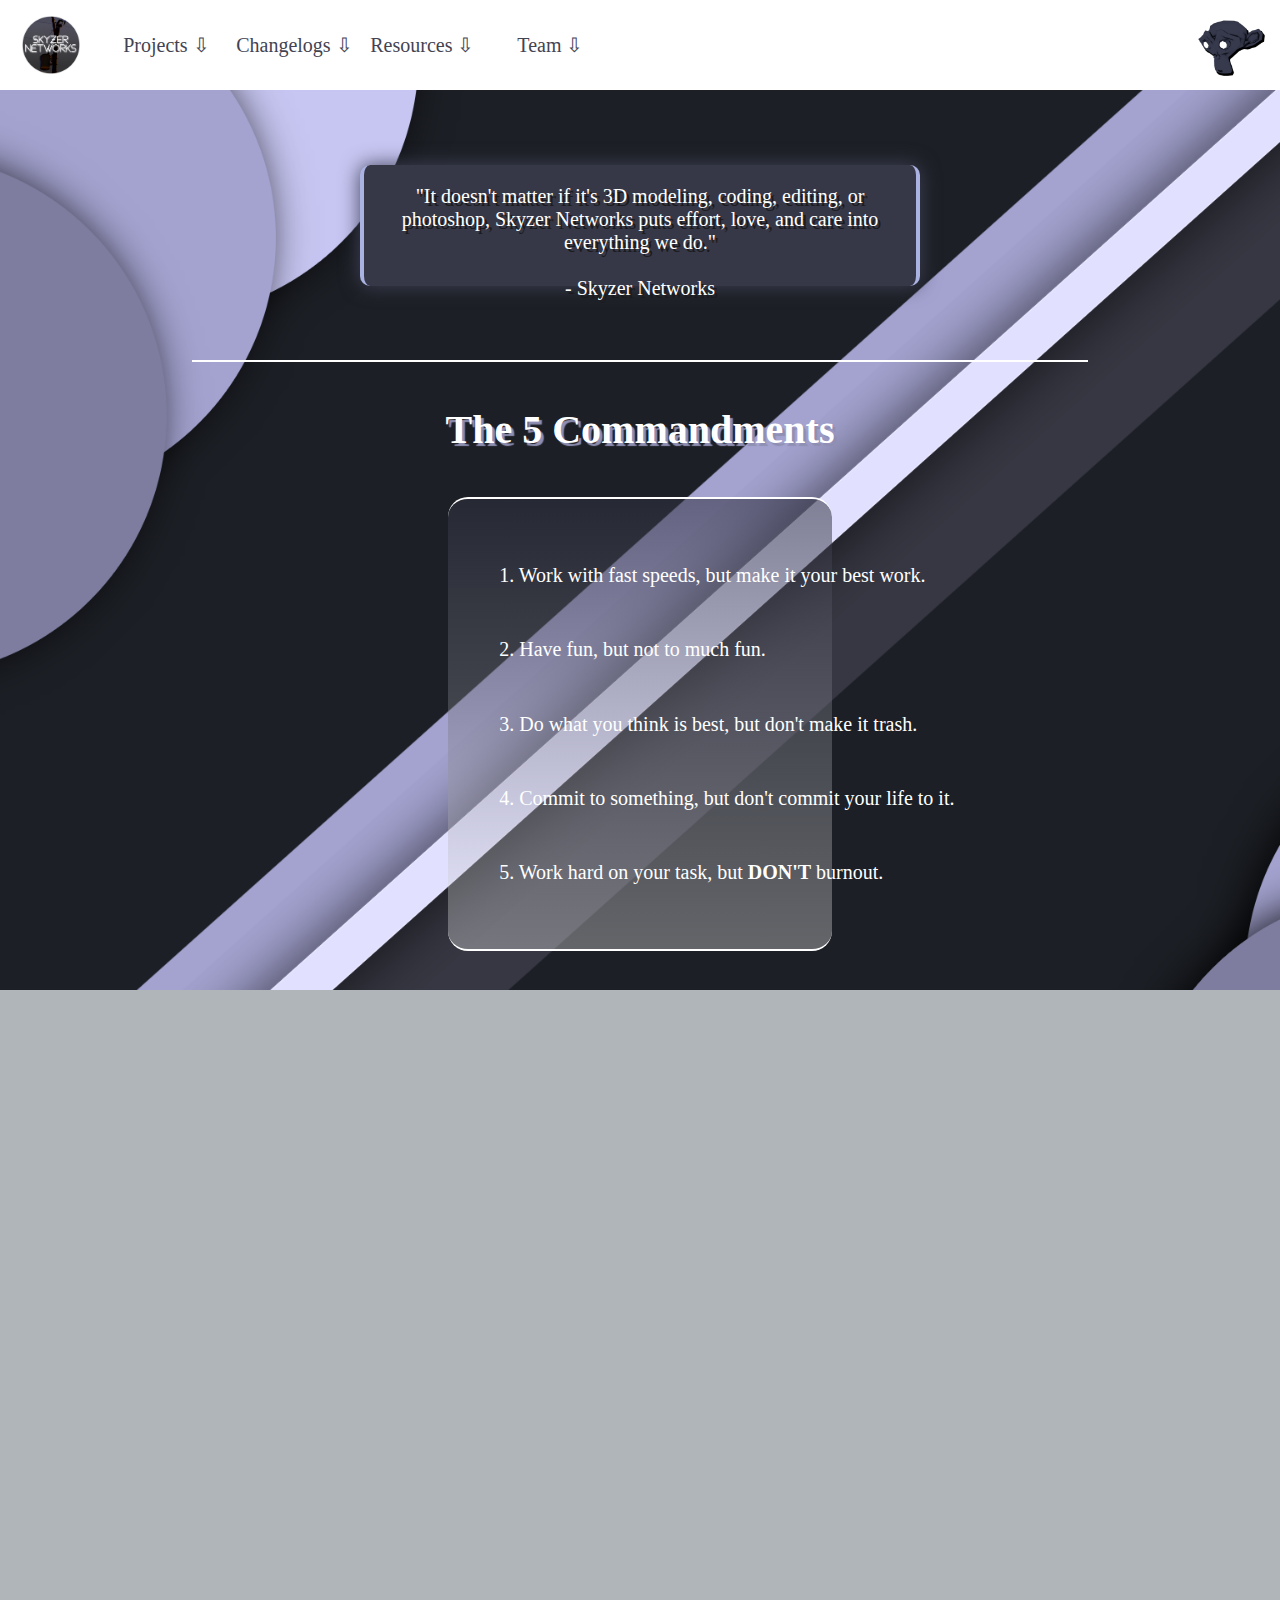
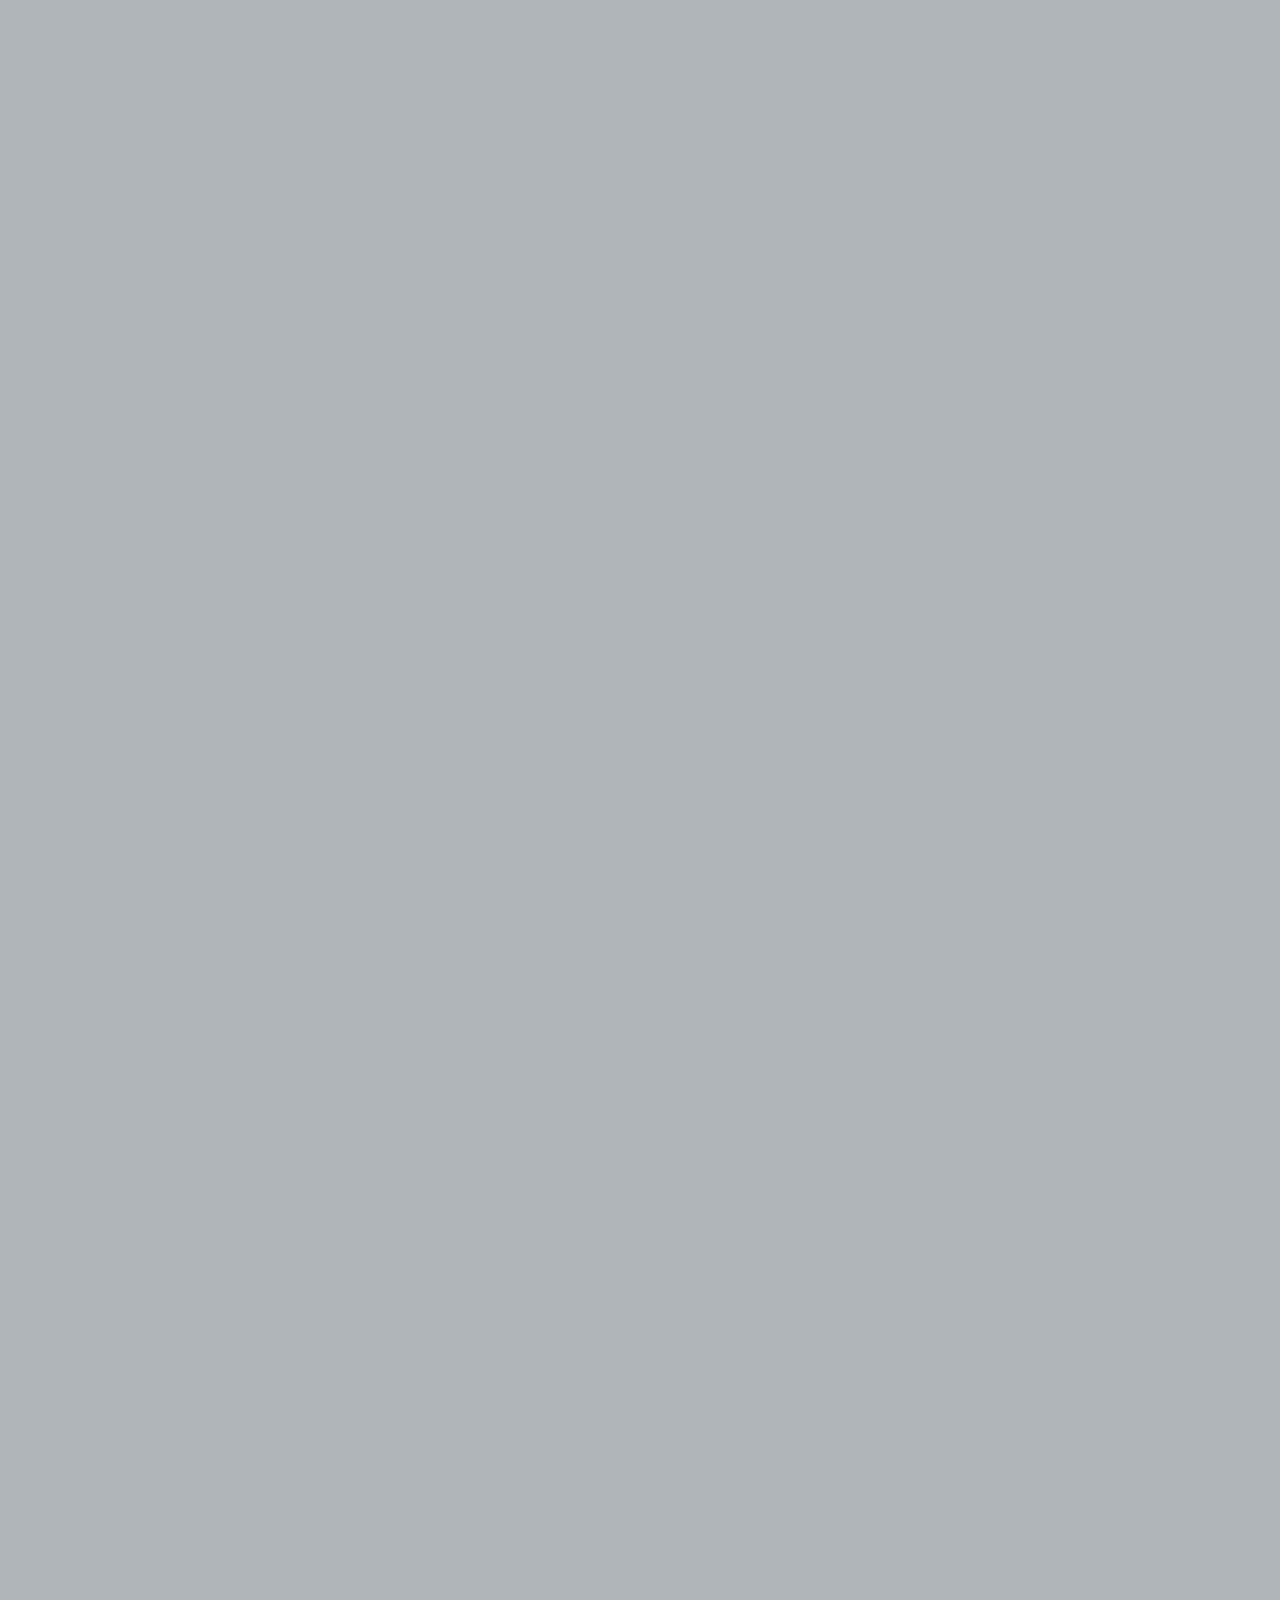
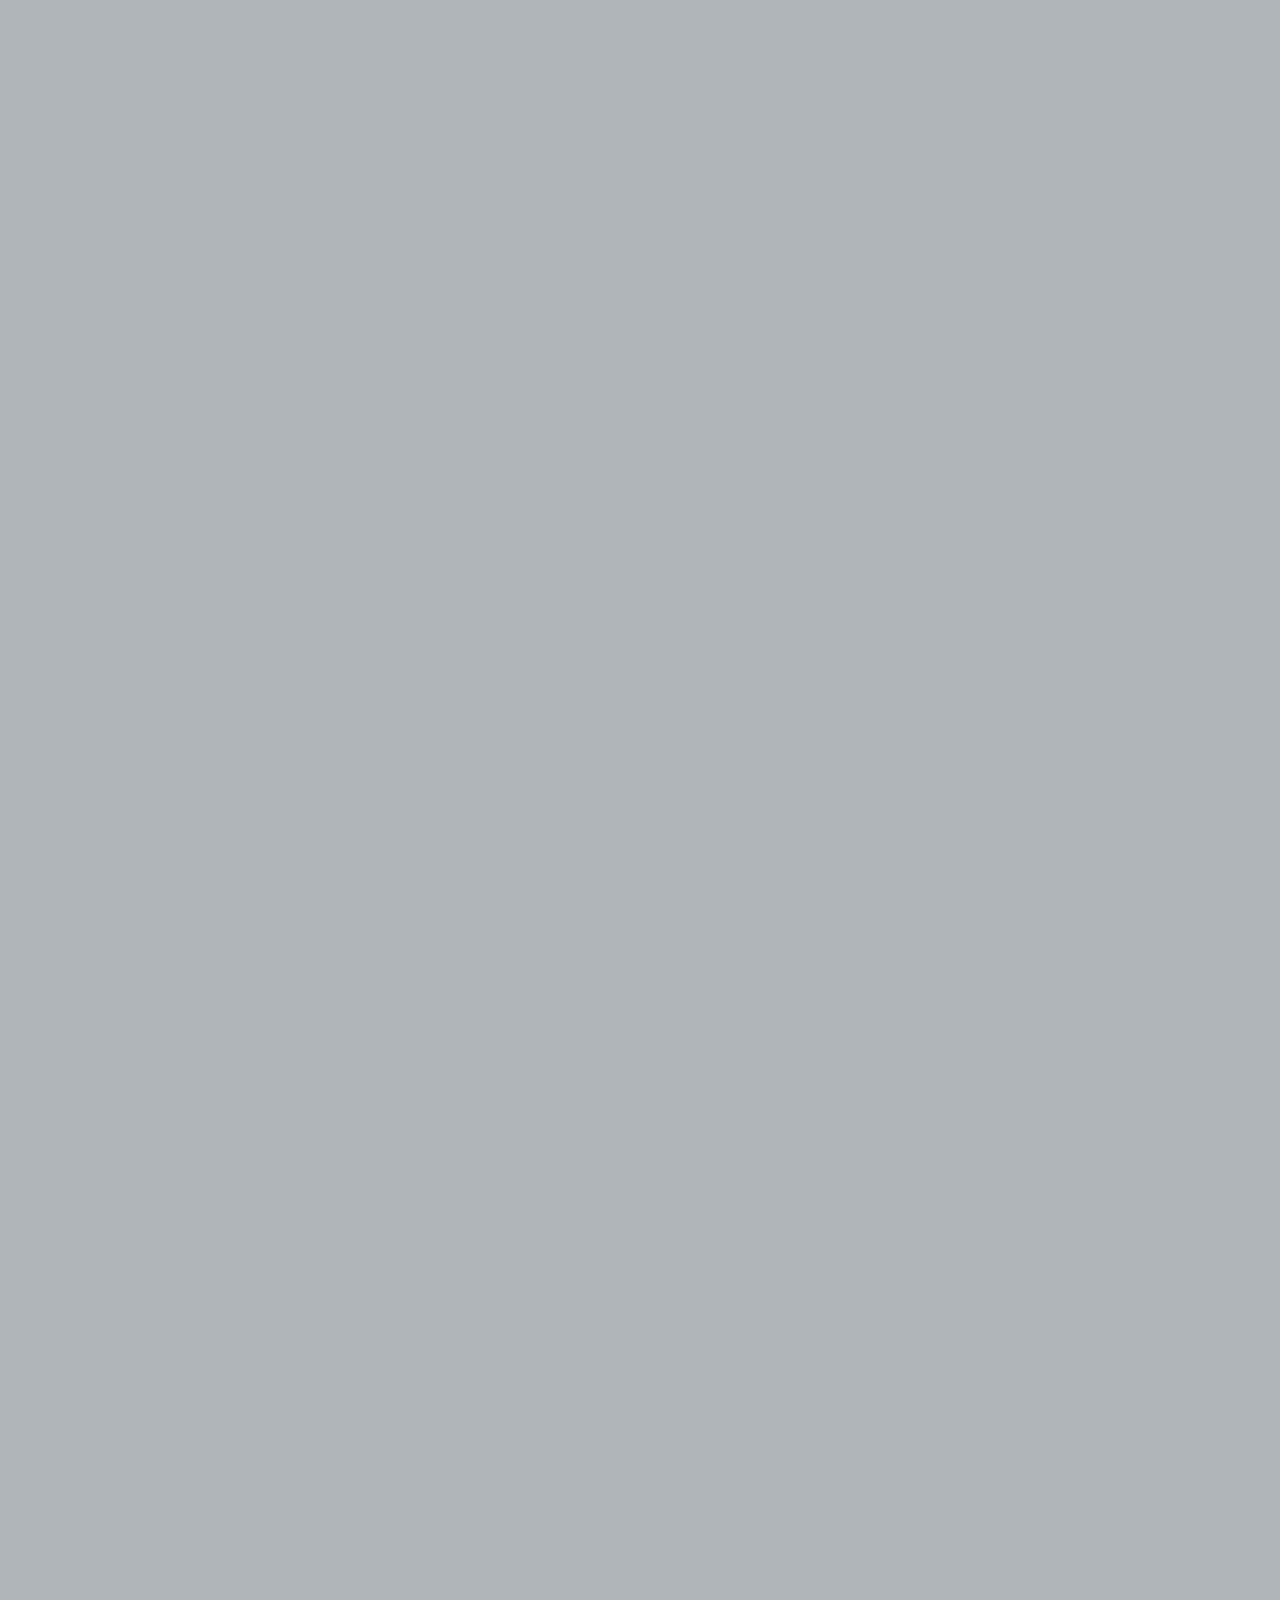
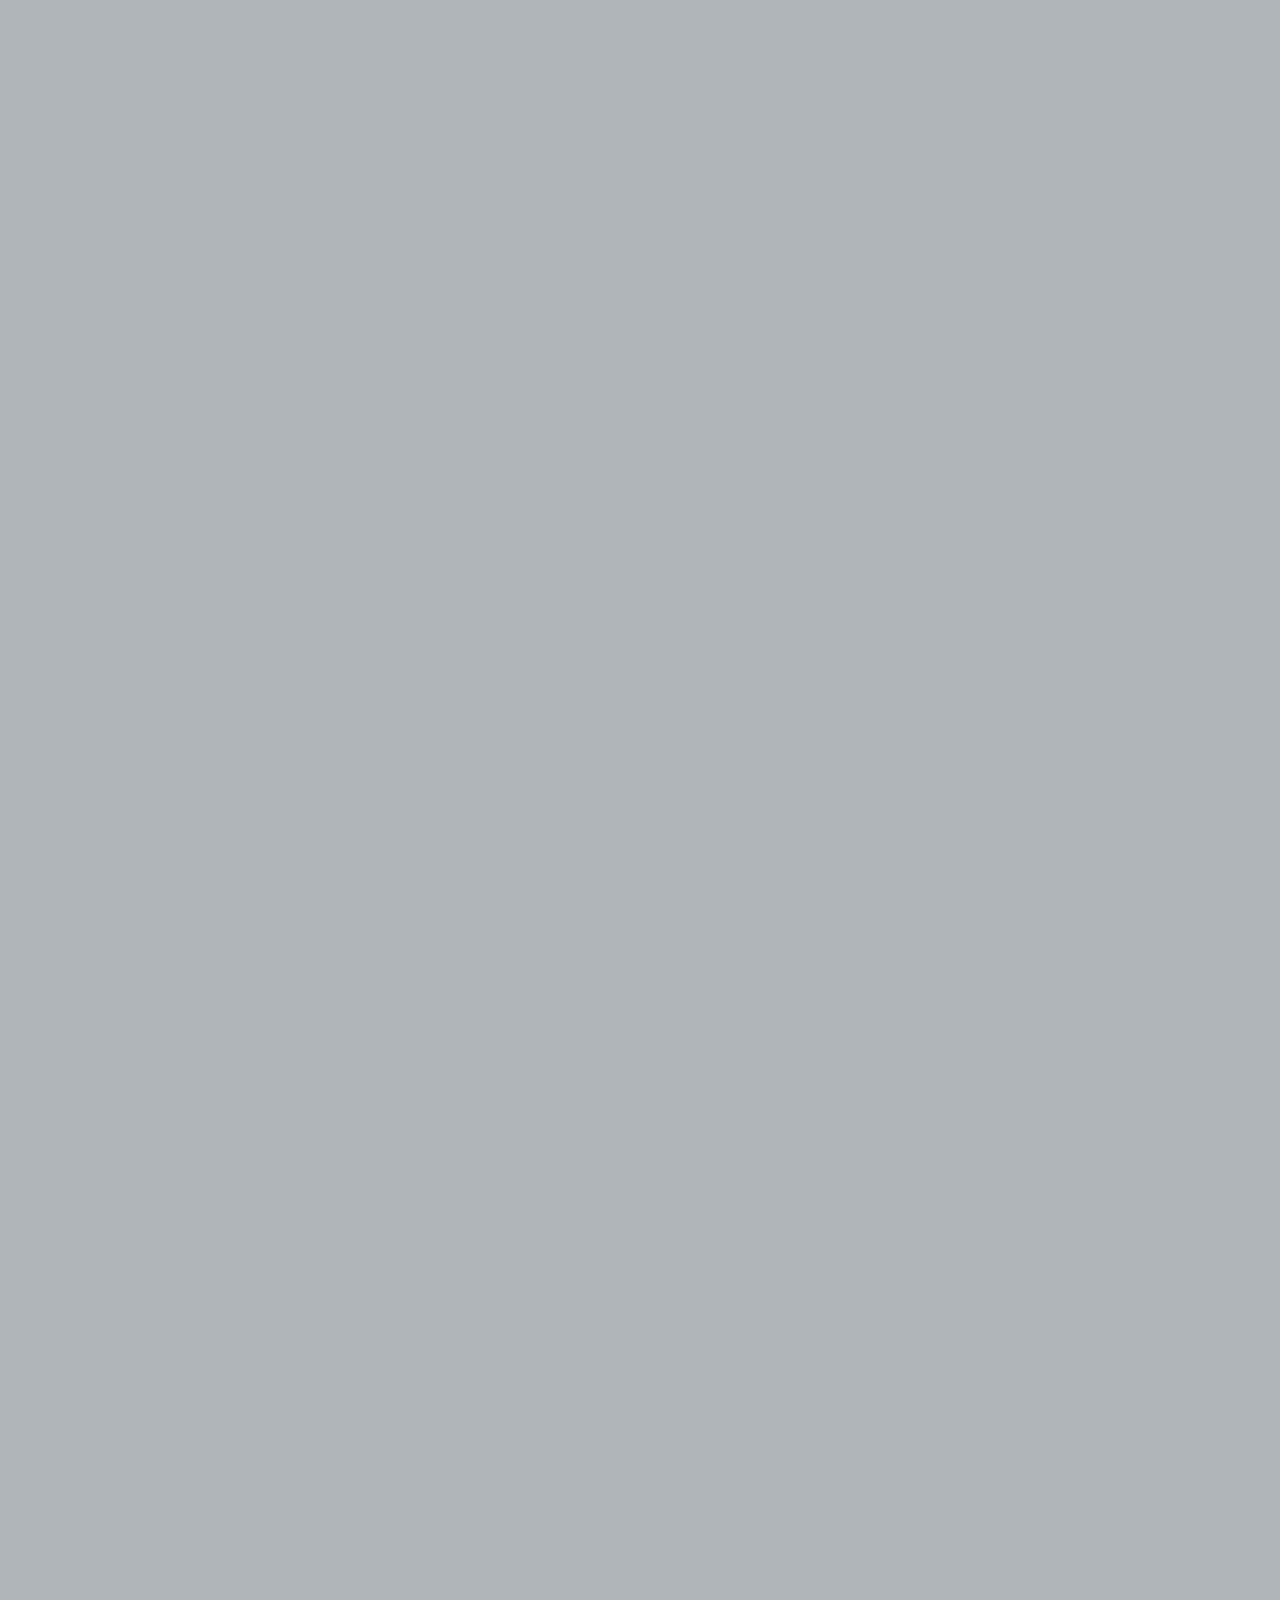
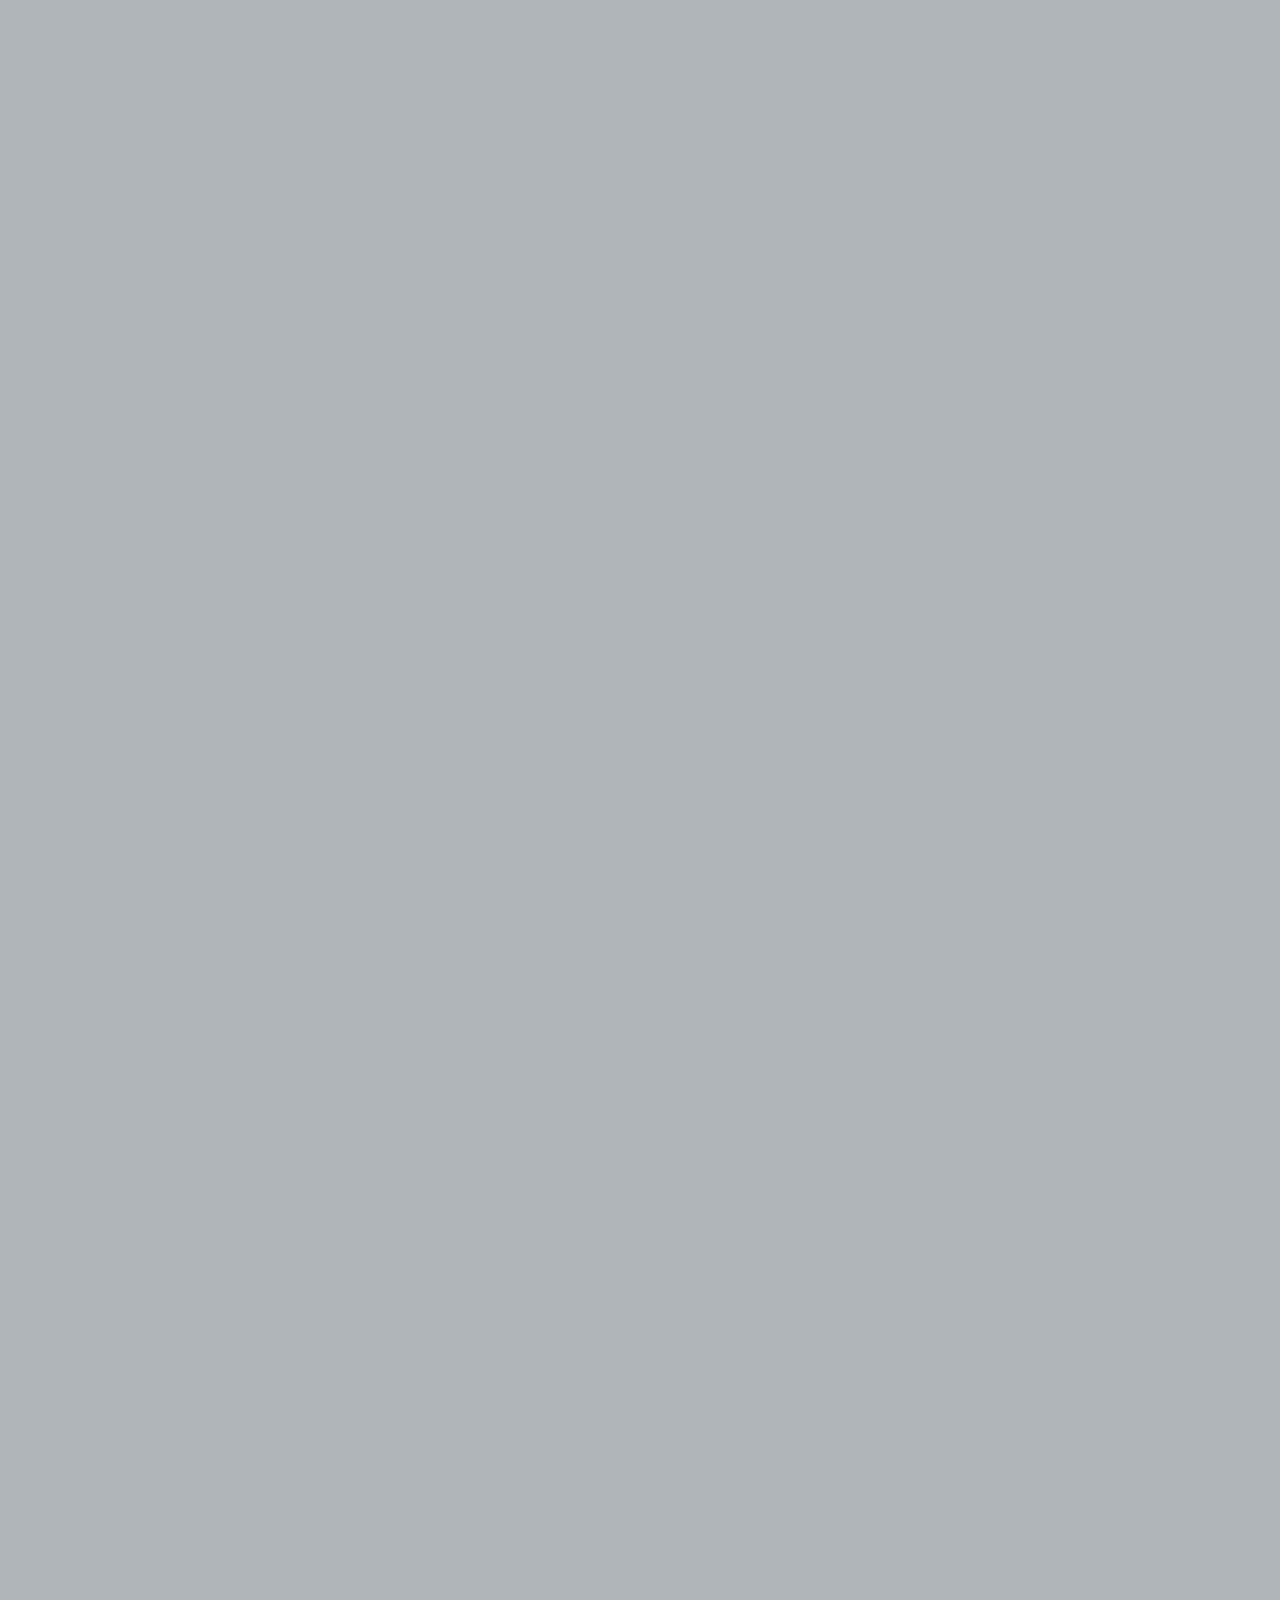
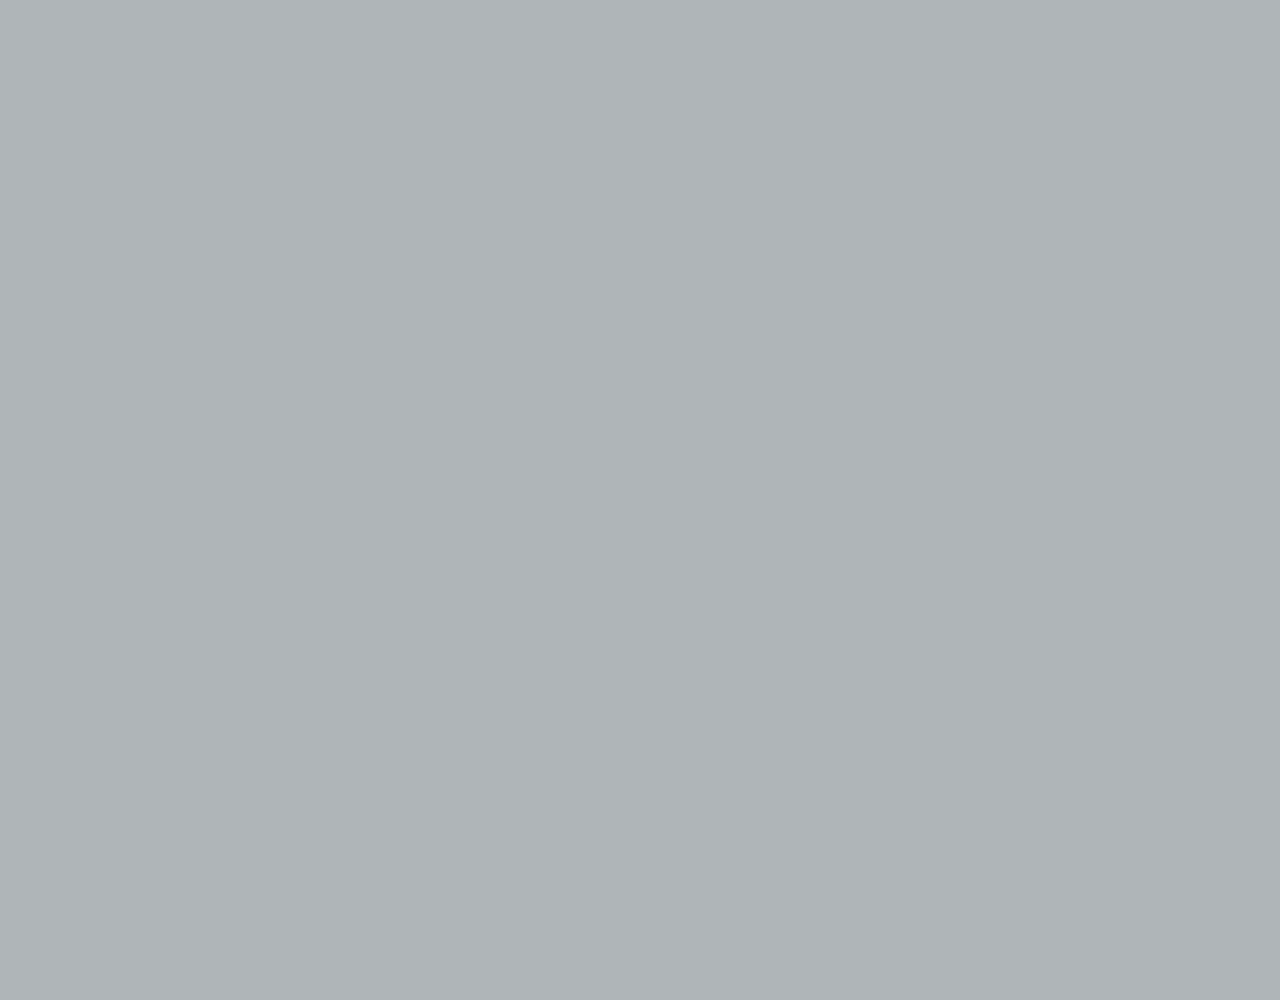
==== index.html @ ee2664b8 "Startup" ====
<!-- HTML Code File -->

<!-- File Information -->

<!-- (START)

Date Created - 1 / 18 / 2024
Version - 0.00.00 (Startup)
Author - Michael
Company - SkyzerNetworks
Source Code - https://github.com/SkyzerNetworks/SkyzerNetworks.github.io

(END) --> 

<!DOCTYPE html>

<html lang="en"> <!-- Page Language -->

  <!-- [Settings] The settings and descriptions of the website -->
  <!-- Viewport data and page title with author and description -->
  <!-- Sets icon for the page tab and sets the stylesheet of the file -->
  <head>

    <meta charset="UTF-8"> <!-- Sets Charset -->
    <meta name="viewport" content="width=device-width, initial-scale=1.0"> <!-- Sets a viewport for device compatibility -->
    <meta http-equiv="X-UA-Compatible" content="ie=edge"> <!-- Sets the header compatiblity for http requests -->
    
    <title>| Home 🏠</title> <!-- Title of the page / tab -->

    <script src="/script.js"></script>
    <link rel="stylesheet" href="/style.css"> <!-- Sets the CSS / Style file for the page -->
    <link rel="icon" href="/images/SNLogo.png" type="image/png"> <!-- Sets the tab to the company / group logo -->
    
    <meta name="description" content="It doesn't matter if it's 3D modeling, coding, editing, or photoshop, Skyzer Networks puts effort, love, and care into everything we do."> <!-- The description of the website -->
    <meta name="author" content="Michael"> <!-- The orginal author of the code / file -->

    <meta property="og:title" content="Skyzer Networks"> <!-- Lines 36 to 39 are the orginal properties of the sites information -->
    <meta property="og:description" content="It doesn't matter if it's 3D modeling, coding, editing, or photoshop, Skyzer Networks puts effort, love, and care into everything we do.">
    <meta property="og:image" content="https://skyzernetworks.github.io/images/Skyzer%20Networks%20Logo.png">
    <meta property="og:url" content="https://skyzernetworks.github.io/index.html">

  </head>

  <body id="background">

    <div id="page-container">

      <nav id="navigation-banner">

        <div id="logo-container_nav"><img src="/images/SNLogo.png"></div>

        <div class="nav-button"> <a>Projects ⇩</a> </div>

        <div class="nav-button"> <a>Changelogs ⇩</a> </div>

        <div class="nav-button"> <a>Resources ⇩</a> </div>

        <div class="nav-button"> <a>Team ⇩</a> </div>

        <div id="end-container_nav"> 

          <div id="monkey-container"> <img src="/images/Monkey-Website.png"> </div>
        
        </div>

      </nav>

      <header id="header-banner">

        <div id="quote-holder"> <p>"It doesn't matter if it's 3D modeling, coding, editing, or photoshop, Skyzer Networks puts effort, love, and care into everything we do." <br><br>- Skyzer Networks</p> </div>

        <div id="commandments-title"> <h2>The 5 Commandments</h2> </div>

        <div id="commandments-holder">

          <p>1. Work with fast speeds, but make it your best work.</p>
          <p>2. Have fun, but not to much fun.</p>
          <p>3. Do what you think is best, but don't make it trash.</p>
          <p>4. Commit to something, but don't commit your life to it.</p>
          <p>5. Work hard on your task, but <b>DON'T</b> burnout.</p>

        </div>

      </header>

      <section id="top_section-banner">



      </section>

    </div>

  </body>

</html>
---- style.css ----
/* CSS Code File */

/* File Information */

/* (START)

Date Created - 1 / 18 / 2024
Version - 0.00.00 (Startup)
Author - Michael
Company - SkyzerNetworks
Source Code - https://github.com/SkyzerNetworks/SkyzerNetworks.github.io

(END) */

/* ------------------------- [ Page Start Settings ] ------------------------- */

* {
    padding: 0;
    margin: 0;
    font-family: 'Times New Roman', Times, serif;
    overflow: none;
    cursor: default;
    user-select: none;
}

#background {
    background-color: rgb(175, 181, 184);
    overflow-x: hidden;
}

/* ------------------------- [ Page Design ] ------------------------- */

    /* ===[ Page Container ]=== */

    #page-container {
        width: 100vw;
        height: 1000vh;
        justify-content: start;
        align-items: center;
        flex-direction: column;
    }

    /* ===[ Banner Styling Code ]=== */

    #navigation-banner {
        width: 100vw;
        height: 10vh;
        display: flex;
        background-color: white;
        justify-content: center;
        align-items: center;
    }

    #header-banner {
        width: 100vw;
        height: 100vh;
        background-image: url("/images/Background-Header.png");
        background-size: cover;
        background-repeat: no-repeat;
        background-color: rgb(28, 31, 37);
        display: flex;
        justify-content: start;
        align-items: center;
        flex-direction: column;
        gap: 5vh;
    }

    /* ===[ Navigation Styling Decor ]=== */

    #logo-container_nav {
        width: 8vw;
        height: 10vh;
        display: flex;
        justify-content: center;
        align-items: center;
    }

    #logo-container_nav img {
        width: 4.5vw;
        height: 4.5vw;
    }

    .nav-button {
        width: 10vw;
        height: 10vh;
        display: flex;
        justify-content: center;
        align-items: center;
    }

    .nav-button a {
        color: rgb(67, 67, 82);
        font-size: 20px;
        transition: 0.1s;
    }

    .nav-button a:hover {
        color: rgb(186, 186, 241);
        cursor: pointer;
    }

    #end-container_nav {
        width: 52vw;
        height: 10vh;
        display: flex;
        justify-content: end;
        align-items: center;
    }

    #monkey-container {
        width: 8vw;
        height: 10vh;
        display: flex;
        justify-content: center;
        align-items: center;
    }

    #monkey-container img {
        width: 6vw;
        height: 6vw;
    }

    /* ===[ Header Styling Decor ]=== */

    #quote-holder {
        width: 70vw;
        height: 30vh;
        border-bottom: 2px solid white;
        display: flex;
        justify-content: center;
        align-items: center;
    }

    #quote-holder p {
        color: white;
        font-size: 20px;
        width: 40vw;
        height: 9vh;
        padding: 20px;
        text-align: center;
        font-family: 'Times New Roman', Times, serif;
        text-shadow: 3px 3px 0px rgb(27, 27, 29);
        background-color: rgb(55, 56, 71);
        border-radius: 10px;
        box-shadow: 0 0 20px rgb(64, 66, 87);
        border-left: 4px solid rgb(169, 178, 224);
        border-right: 4px solid rgb(169, 178, 224);
    }

    #commandments-title {
        width: 50vw;
        height: 5vh;
        display: flex;
        justify-content: center;
        align-items: center;
    }

    #commandments-title h2 {
        color: white;
        font-size: 40px;
        text-shadow: 3px 3px 1px rgb(143, 143, 179);
    }

    #commandments-holder {
        width: 30vw;
        height: 50vh;
        border-bottom: 2px solid white;
        border-top: 2px solid white;
        border-radius: 20px;
        background-image: linear-gradient(to bottom, rgba(47, 48, 65, 0.548), rgba(255, 255, 255, 0.315));
        display: flex;
        justify-content: center;
        align-items: center;
        flex-direction: column;
        gap: 4vw;
    }

    #commandments-holder p {
        color: white;
        font-size: 20px;
        text-align: left;
        width: 22vw;
        text-wrap: nowrap;
    }
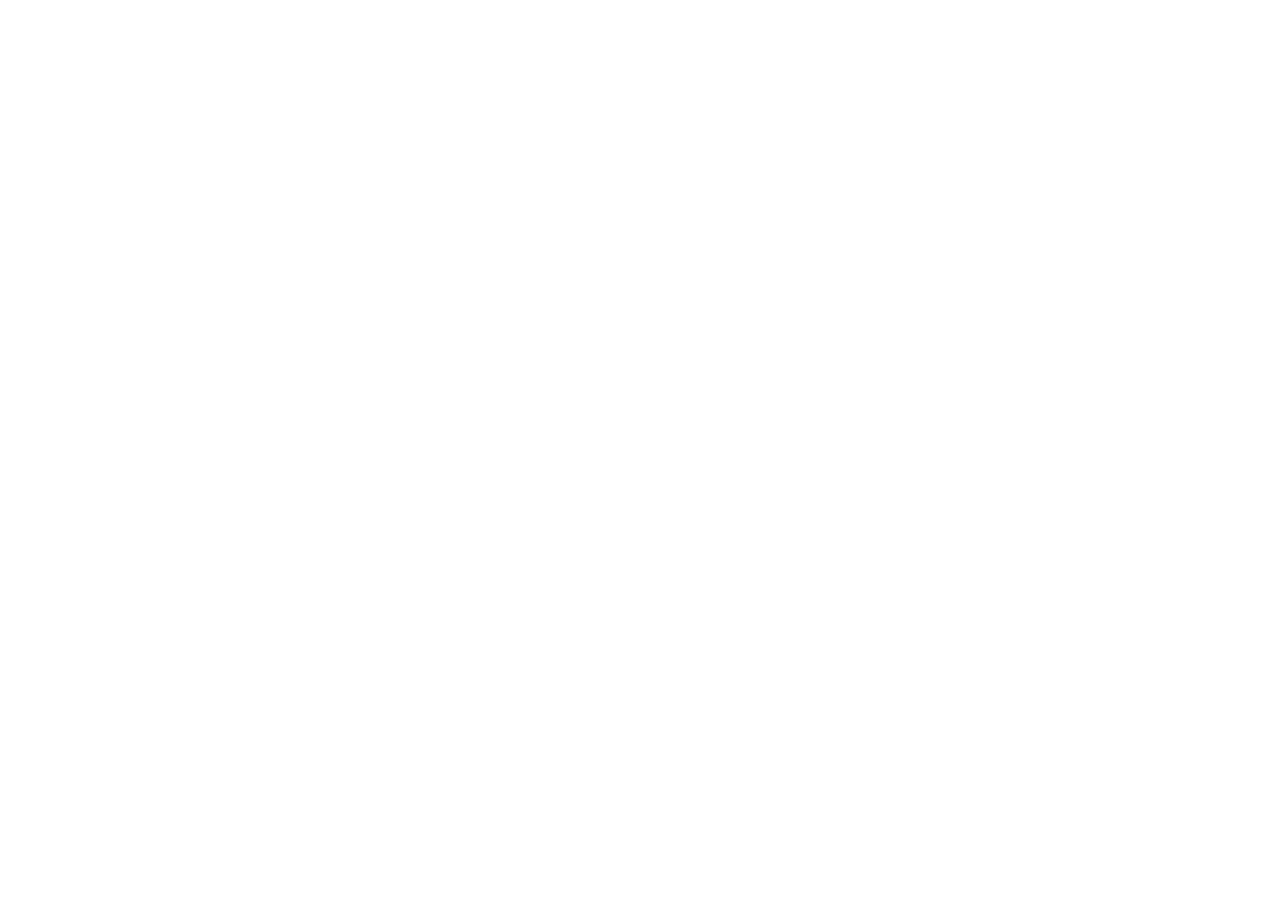
==== commit 4f256cb3: "Startup" ====
--- a/index.html
+++ b/index.html
@@ -36,7 +36,7 @@
 
     <meta property="og:title" content="Skyzer Networks"> <!-- Lines 36 to 39 are the orginal properties of the sites information -->
     <meta property="og:description" content="It doesn't matter if it's 3D modeling, coding, editing, or photoshop, Skyzer Networks puts effort, love, and care into everything we do.">
-    <meta property="og:image" content="https://skyzernetworks.github.io/images/Skyzer%20Networks%20Logo.png">
+    <meta property="og:image" content="https://skyzernetworks.github.io/images/SNLogo.png">
     <meta property="og:url" content="https://skyzernetworks.github.io/index.html">
 
   </head>
--- a/style.css
+++ b/style.css
@@ -35,6 +35,7 @@
     #page-container {
         width: 100vw;
         height: 1000vh;
+        display: flex;
         justify-content: start;
         align-items: center;
         flex-direction: column;
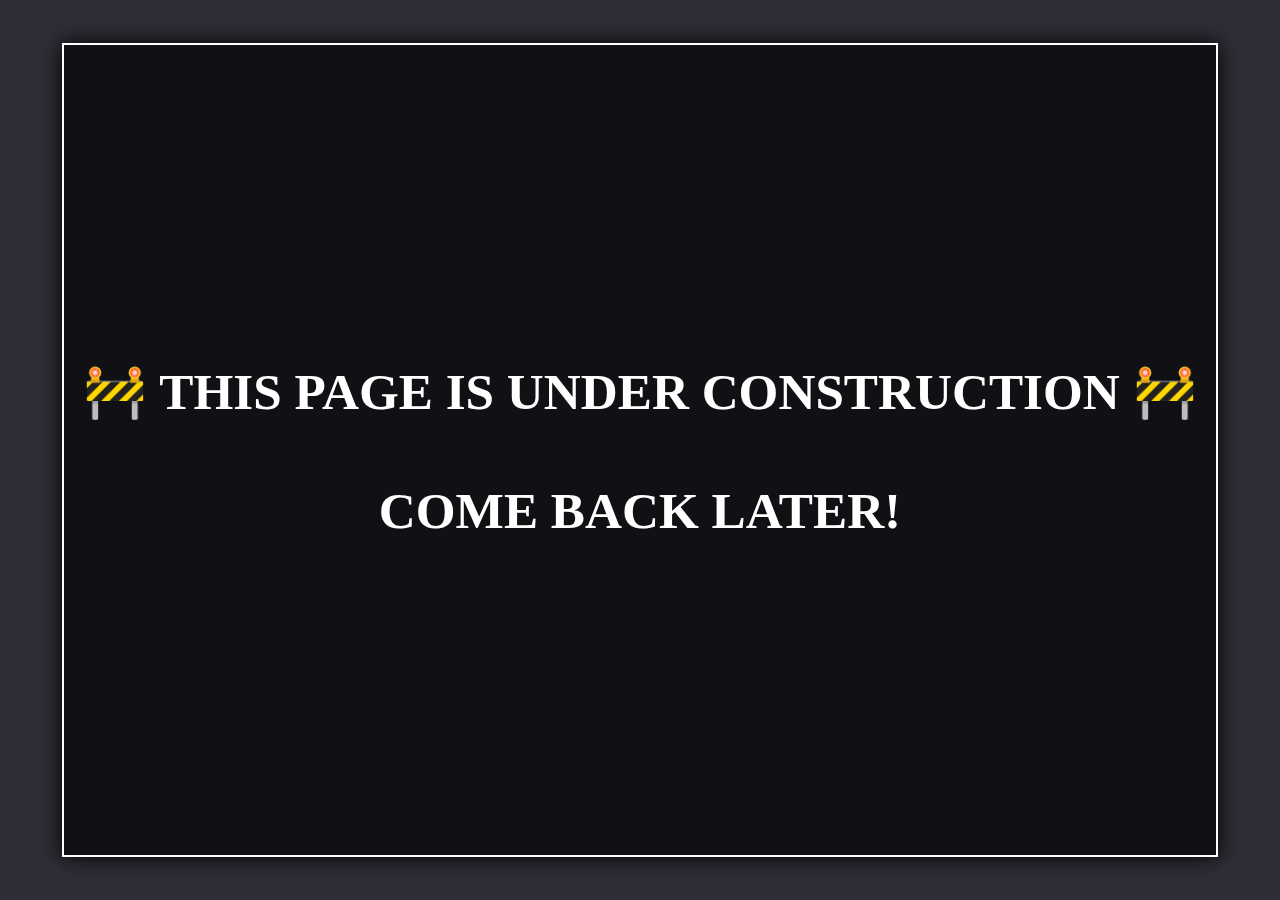
==== commit 05ad9cbc: "Startup" ====
--- a/index.html
+++ b/index.html
@@ -49,18 +49,81 @@
 
         <div id="logo-container_nav"><img src="/images/SNLogo.png"></div>
 
-        <div class="nav-button"> <a>Projects ⇩</a> </div>
+        <div class="dropdown"></div>
 
-        <div class="nav-button"> <a>Changelogs ⇩</a> </div>
+          <div class="nav-button">
+          
+          <a class="nav-button_text">Projects ⇩</a>
+        
+            <div class="dropdown-content">
+              <a href="#">Link 1</a>
+              <a href="#">Link 2</a>
+              <a href="#">Link 3</a>
+        
+          </div>
 
-        <div class="nav-button"> <a>Resources ⇩</a> </div>
+        </div>
 
-        <div class="nav-button"> <a>Team ⇩</a> </div>
+        <div class="dropdown"></div>
+
+        <div class="nav-button">
+        
+        <a class="nav-button_text">Changelogs ⇩</a>
+      
+          <div class="dropdown-content">
+            <a href="#">Website Logs</a>
+            <a href="#">Game Logs</a>
+            <a href="#">Community Log</a>
+      
+        </div>
+
+      </div>
+
+      <div class="dropdown"></div>
+
+          <div class="nav-button">
+          
+          <a class="nav-button_text">Resources ⇩</a>
+        
+            <div class="dropdown-content">
+              <a href="#">Community Hub</a>
+              <a href="#">Instagram</a>
+              <a href="#">Twitter</a>
+              <a href="#">Youtube</a>
+        
+          </div>
+
+        </div>
+
+        <div class="dropdown"></div>
+
+          <div class="nav-button">
+          
+          <a class="nav-button_text">Team ⇩</a>
+        
+            <div class="dropdown-content">
+
+              <a href="#">Michael [Founder]</a>
+              <a href="#">Jacob [Co-Founder]</a>
+        
+          </div>
+
+        </div>
 
         <div id="end-container_nav"> 
 
-          <div id="monkey-container"> <img src="/images/Monkey-Website.png"> </div>
+          <div id="monkey-container"> 
+            
+            <img src="/images/Monkey-Website.png"> 
+
+            <div class="monkey-dropdown">
+
+              <a href="#"><b>Im Watching You</b></a>
         
+            </div>
+
+          </div>
+
         </div>
 
       </nav>
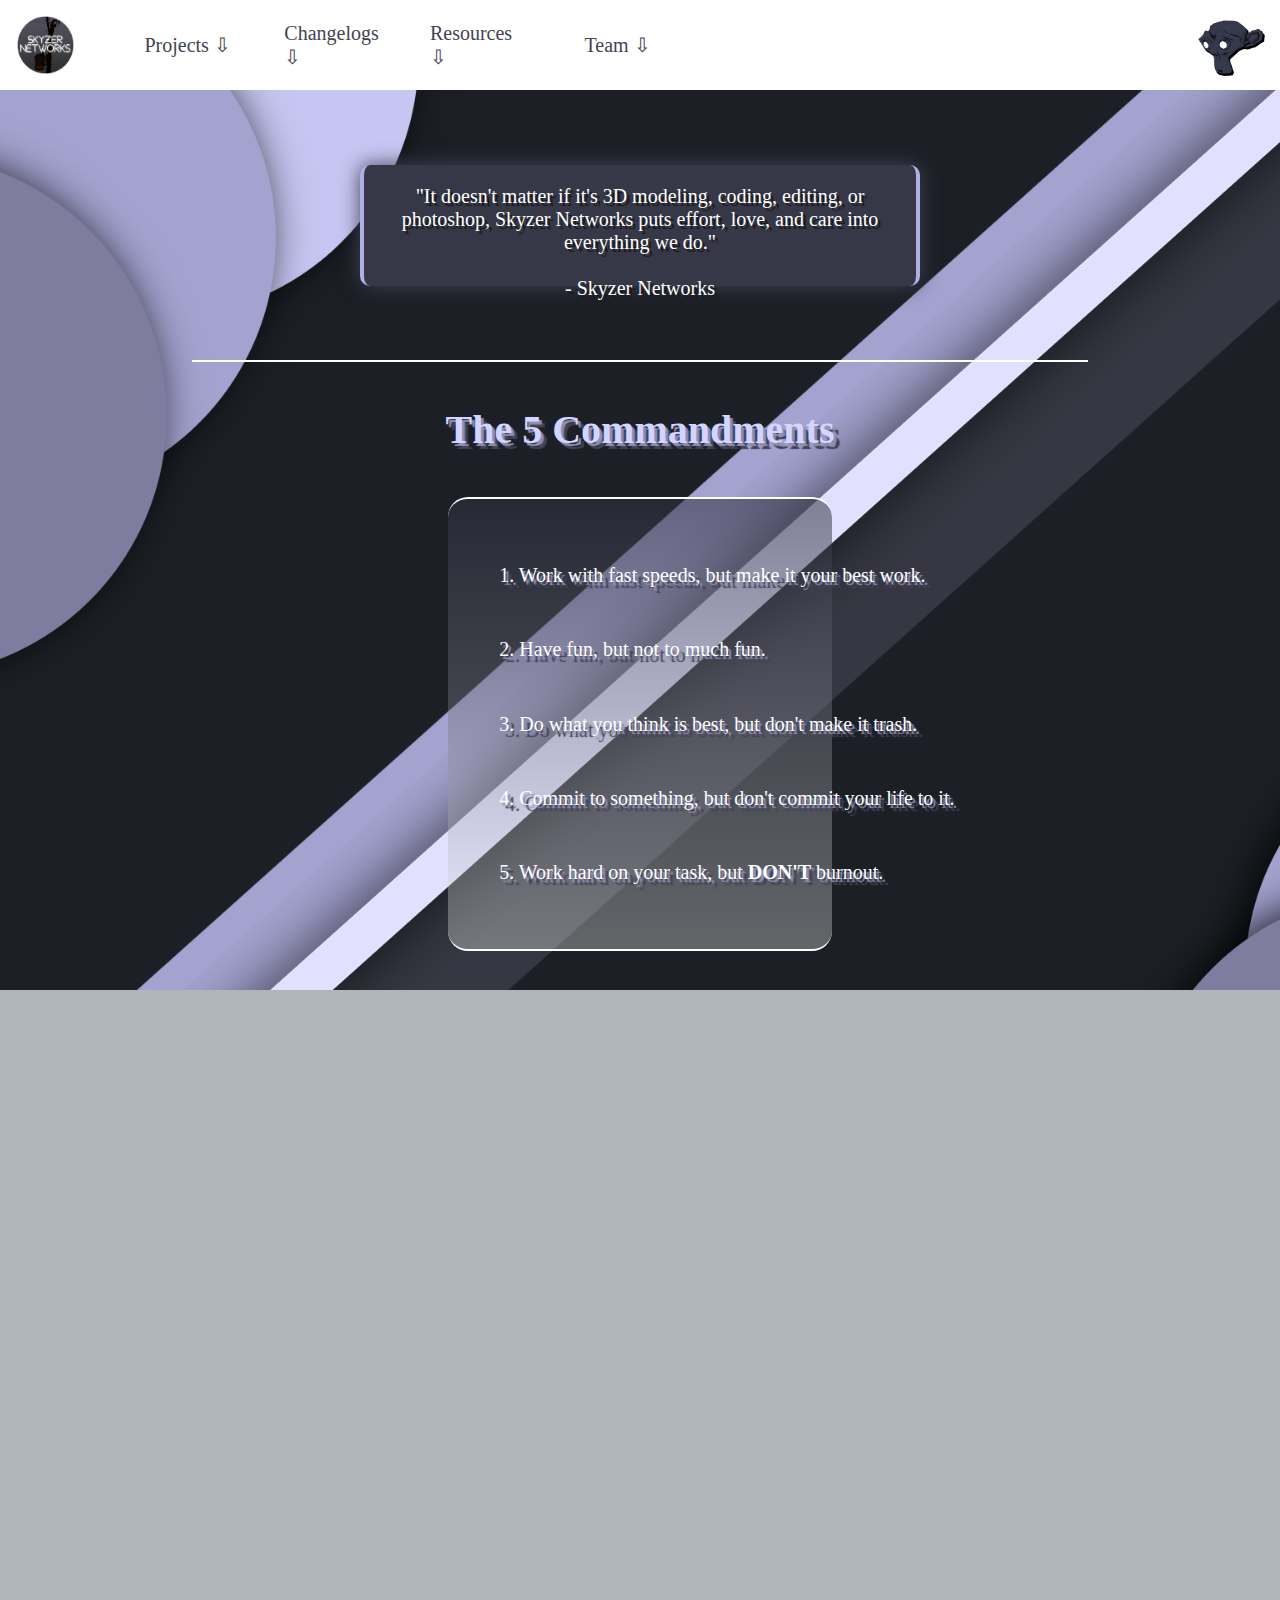
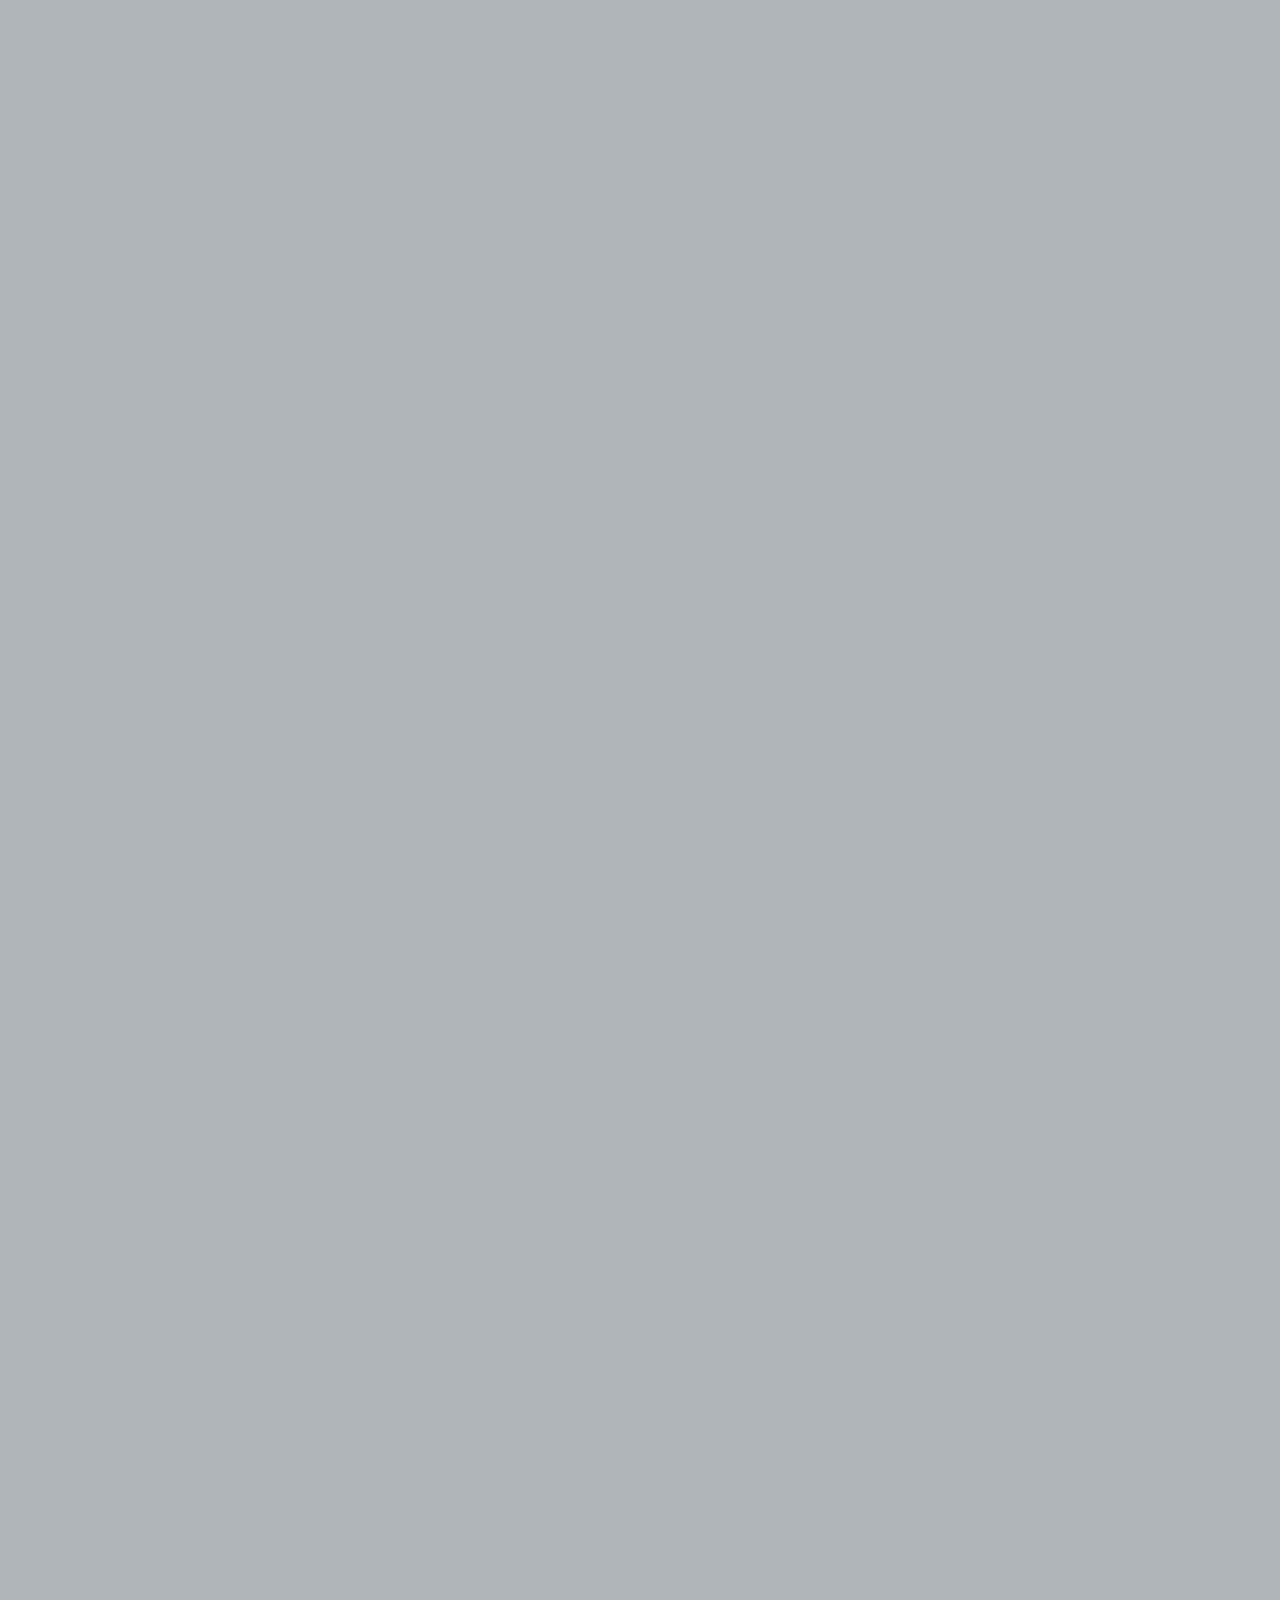
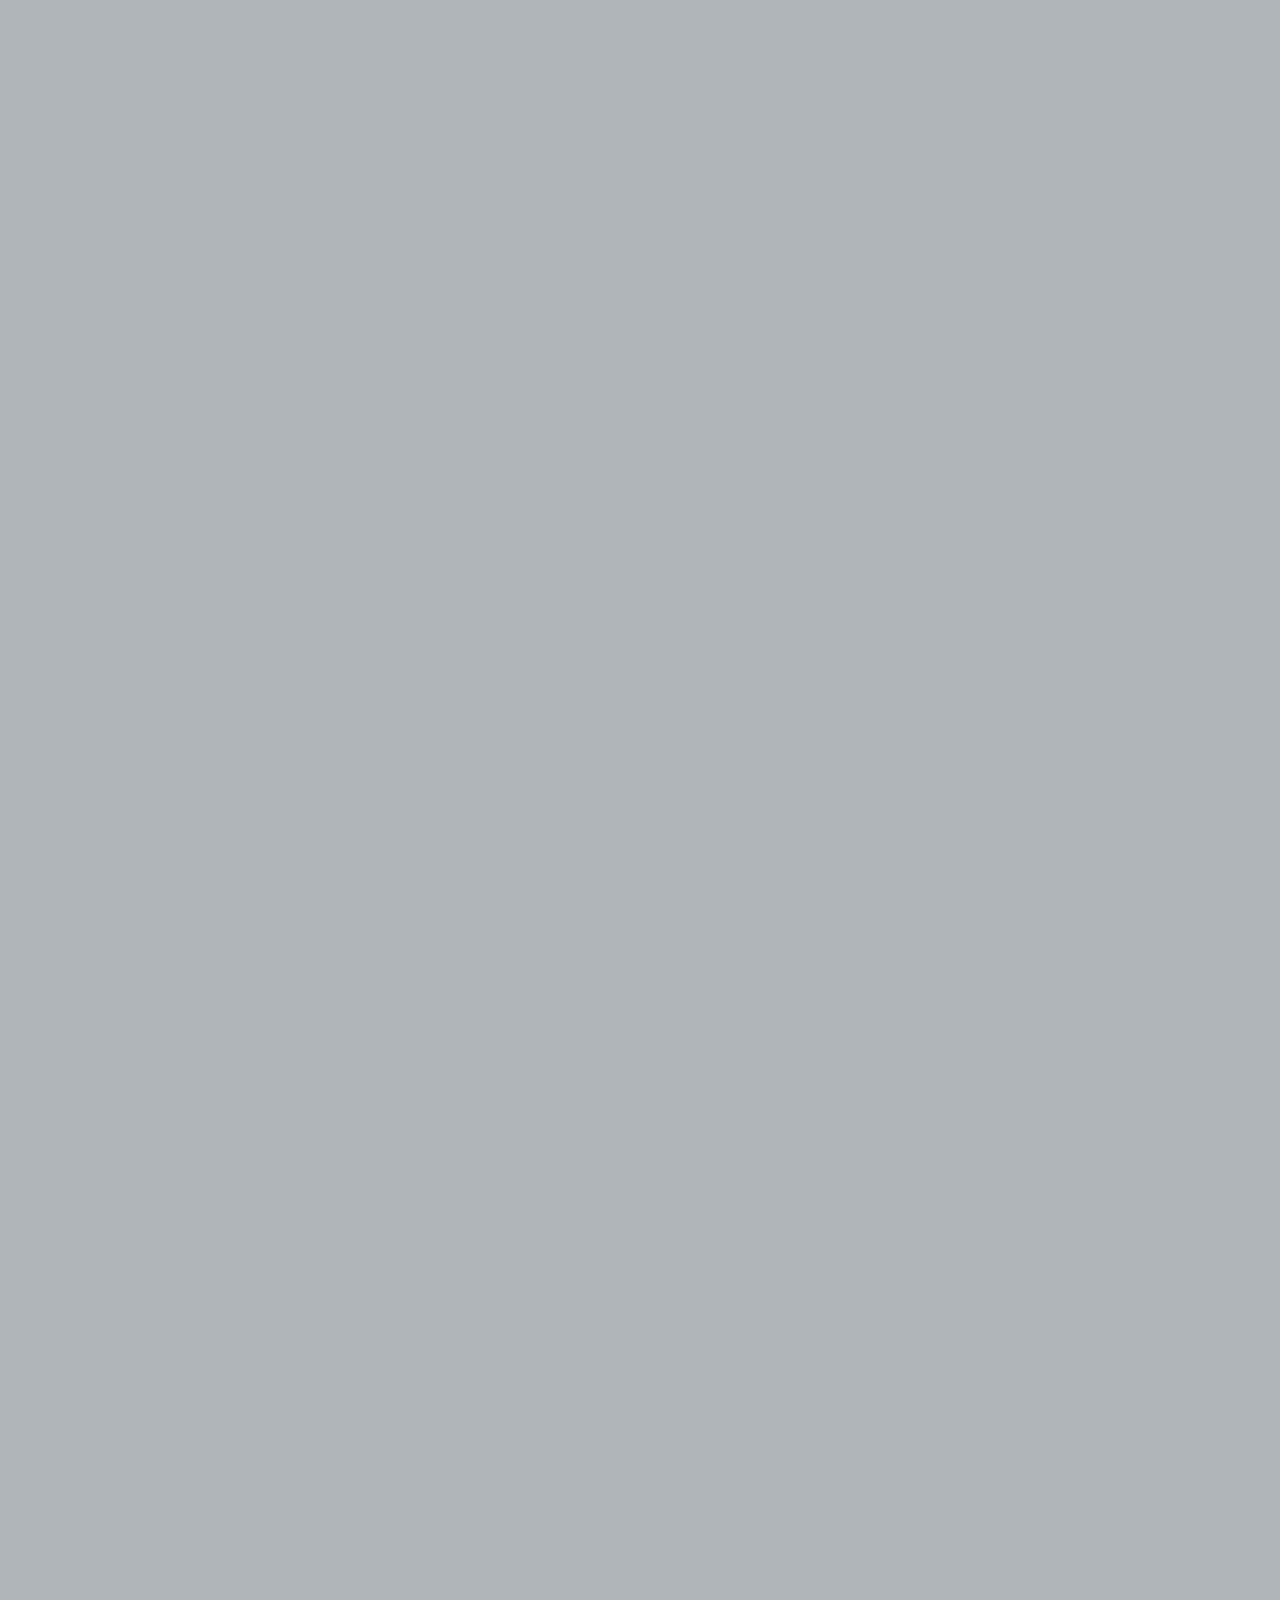
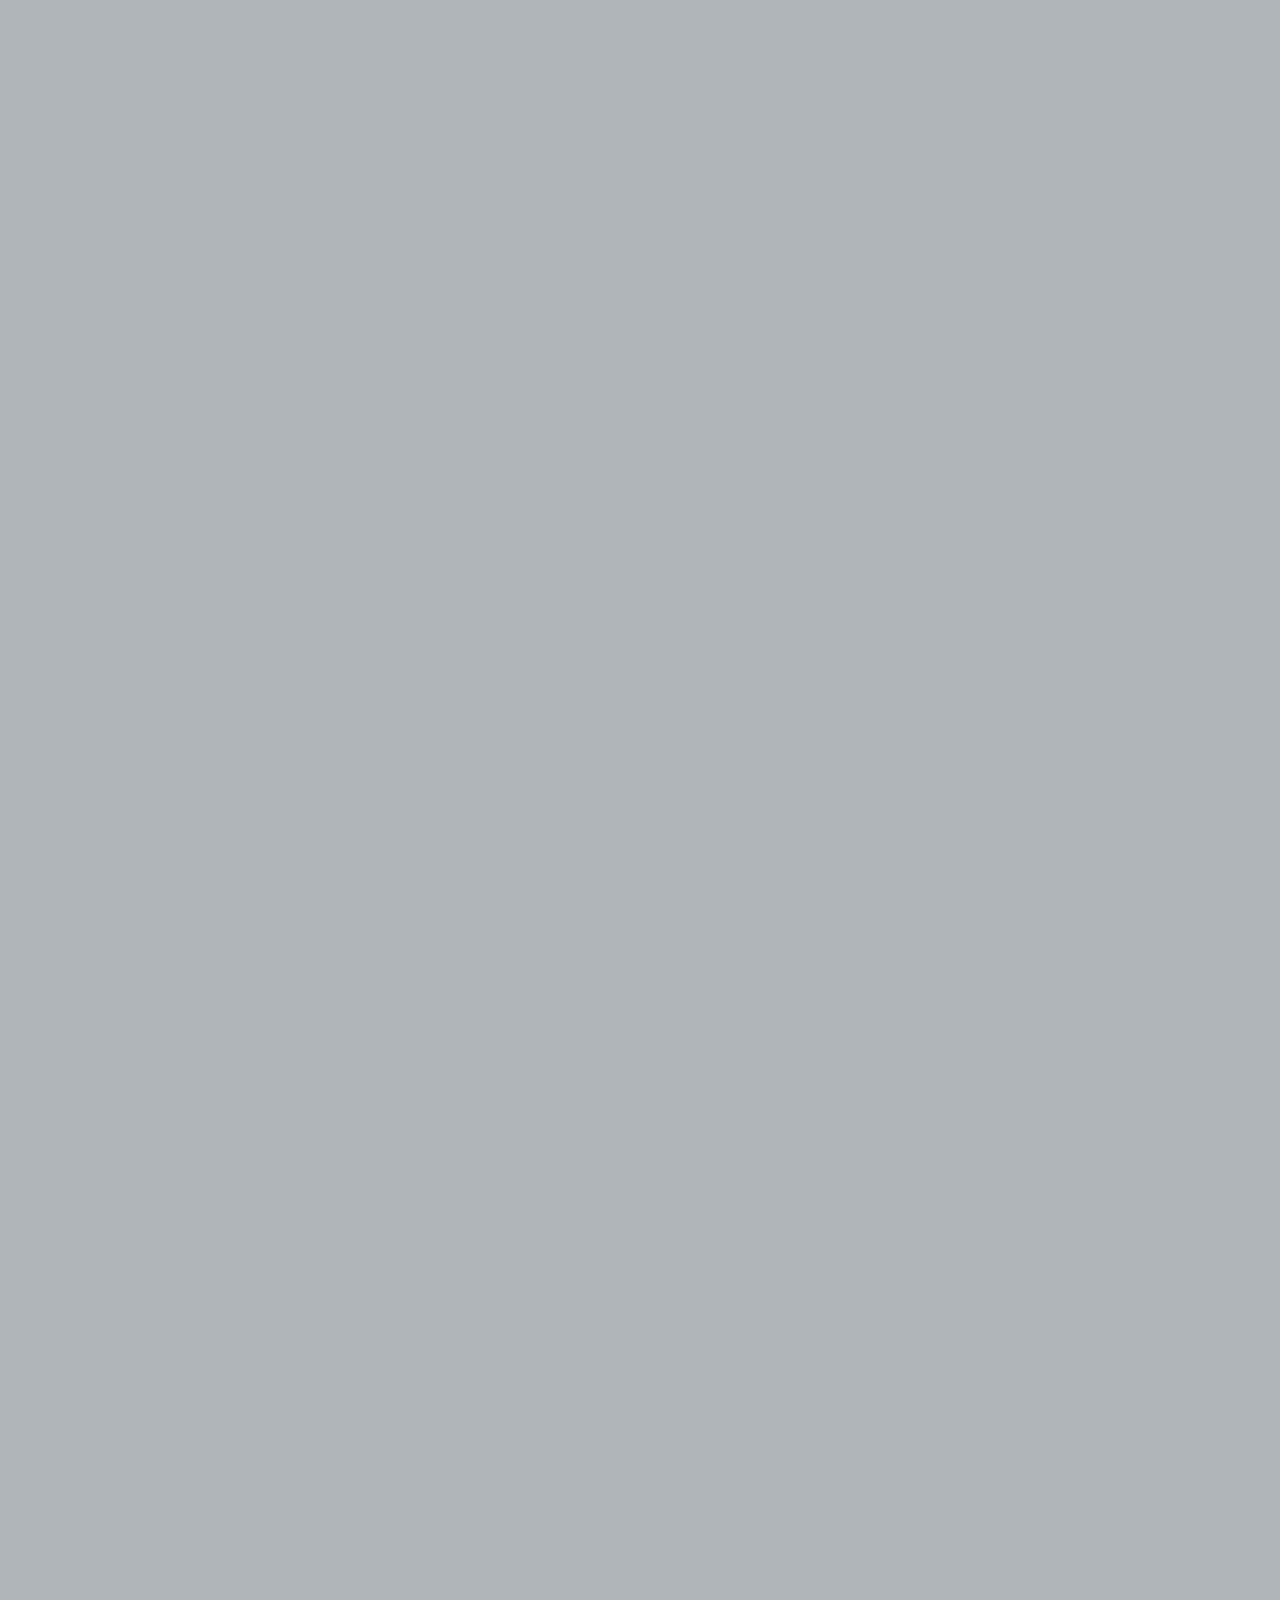
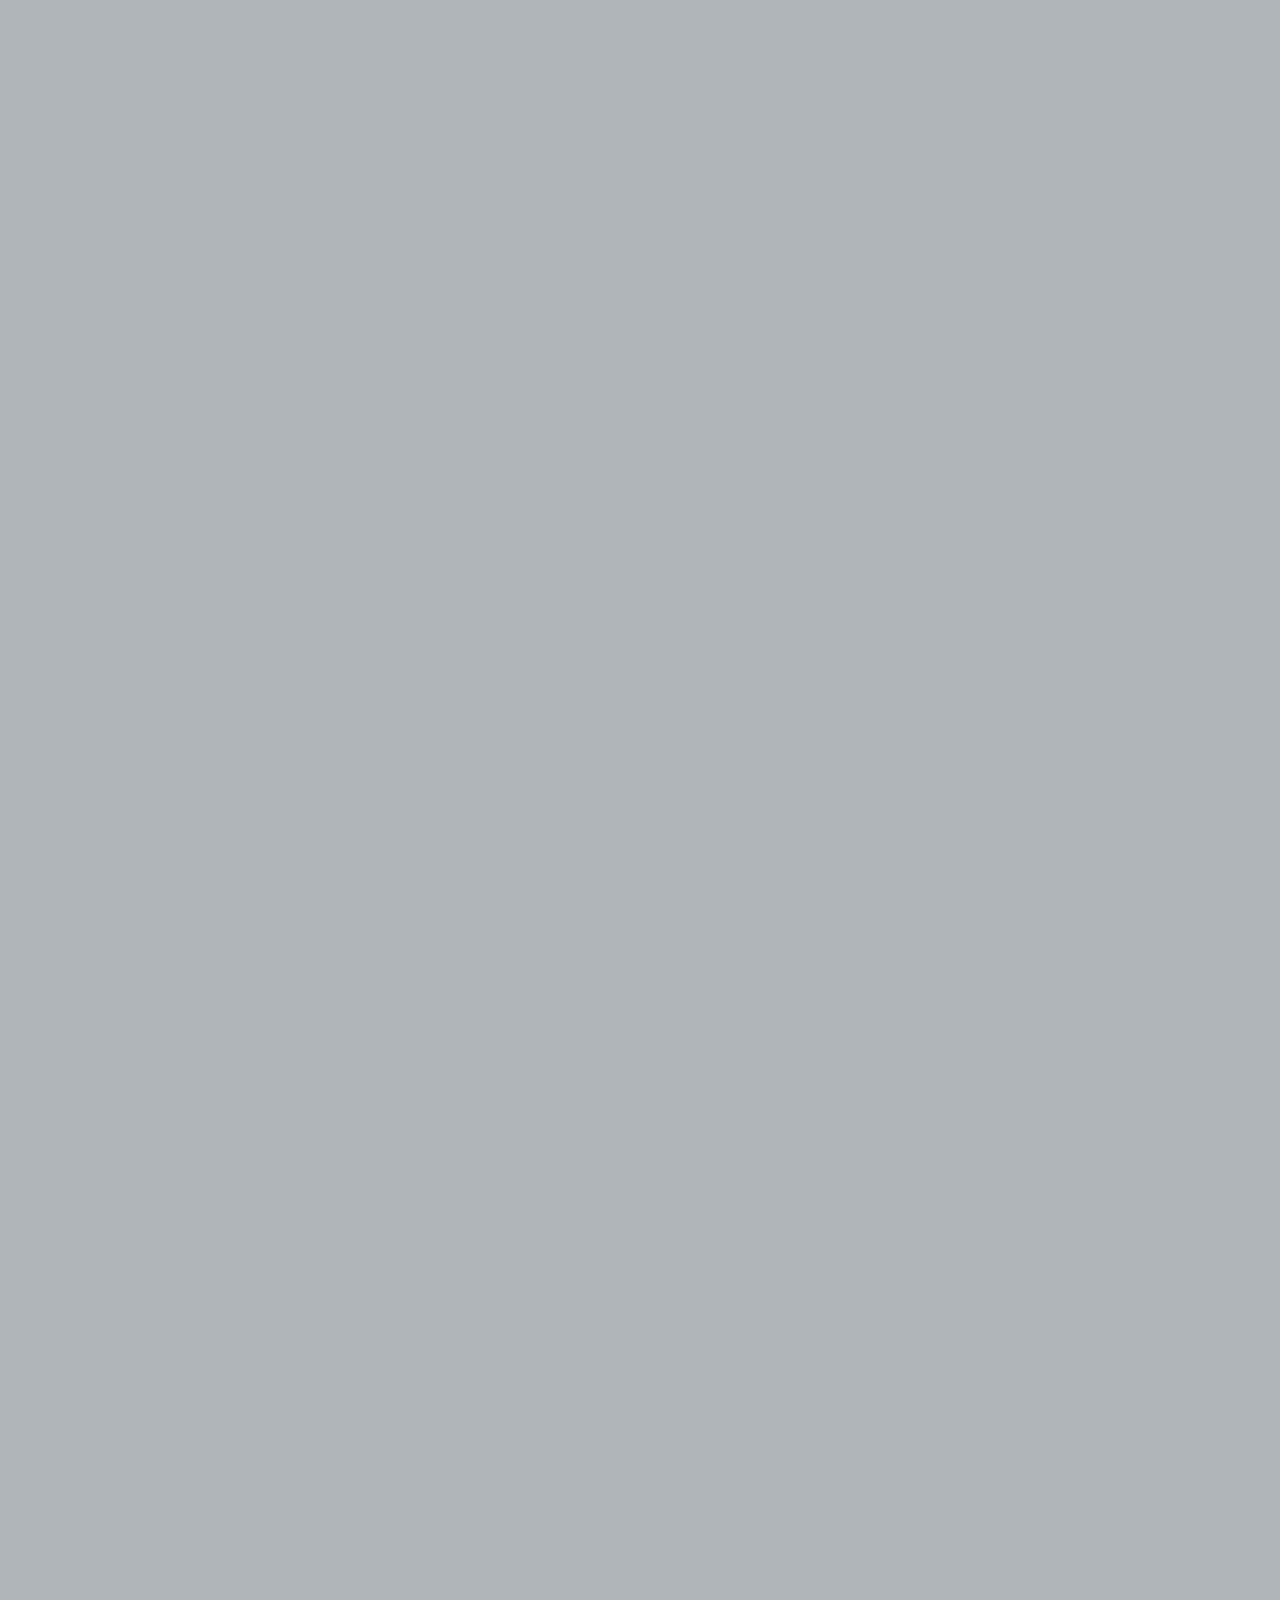
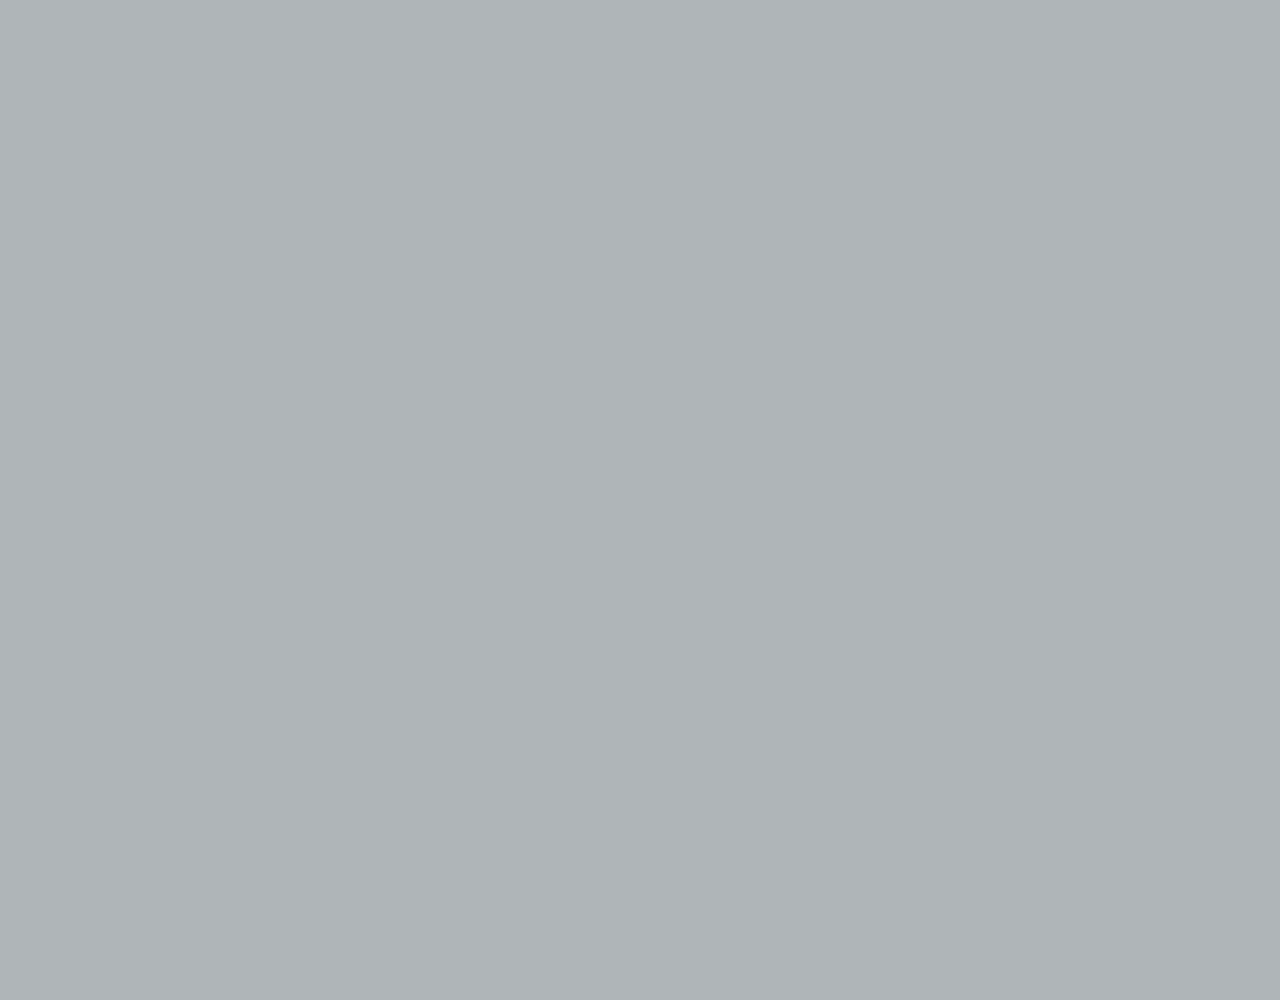
==== commit d28e6be6: "Startup" ====
--- a/index.html
+++ b/index.html
@@ -29,14 +29,14 @@
 
     <script src="/script.js"></script>
     <link rel="stylesheet" href="/style.css"> <!-- Sets the CSS / Style file for the page -->
-    <link rel="icon" href="/images/SNLogo.png" type="image/png"> <!-- Sets the tab to the company / group logo -->
+    <link rel="icon" href="/images/logos/SNLogo.png" type="image/png"> <!-- Sets the tab to the company / group logo -->
     
     <meta name="description" content="It doesn't matter if it's 3D modeling, coding, editing, or photoshop, Skyzer Networks puts effort, love, and care into everything we do."> <!-- The description of the website -->
     <meta name="author" content="Michael"> <!-- The orginal author of the code / file -->
 
     <meta property="og:title" content="Skyzer Networks"> <!-- Lines 36 to 39 are the orginal properties of the sites information -->
     <meta property="og:description" content="It doesn't matter if it's 3D modeling, coding, editing, or photoshop, Skyzer Networks puts effort, love, and care into everything we do.">
-    <meta property="og:image" content="https://skyzernetworks.github.io/images/SNLogo.png">
+    <meta property="og:image" content="https://skyzernetworks.github.io/images/logos/SNLogo.png">
     <meta property="og:url" content="https://skyzernetworks.github.io/index.html">
 
   </head>
@@ -47,7 +47,7 @@
 
       <nav id="navigation-banner">
 
-        <div id="logo-container_nav"><img src="/images/SNLogo.png"></div>
+        <div id="logo-container_nav"><img src="/images/logos/SNLogo.png"></div>
 
         <div class="dropdown"></div>
 
@@ -86,8 +86,8 @@
           <a class="nav-button_text">Resources ⇩</a>
         
             <div class="dropdown-content">
-              <a href="#">Community Hub</a>
-              <a href="#">Instagram</a>
+              <a href="/socials/discord.html">Community Hub</a>
+              <a href="/socials/instagram.html">Instagram</a>
               <a href="#">Twitter</a>
               <a href="#">Youtube</a>
         
@@ -114,7 +114,7 @@
 
           <div id="monkey-container"> 
             
-            <img src="/images/Monkey-Website.png"> 
+            <img src="/images/logos/Monkey-Website.png"> 
 
             <div class="monkey-dropdown">
 
--- a/style.css
+++ b/style.css
@@ -28,6 +28,27 @@
     overflow-x: hidden;
 }
 
+/* width */
+::-webkit-scrollbar {
+    width: 10px;
+  }
+  
+  /* Track */
+  ::-webkit-scrollbar-track {
+    background: #b2b2b2;
+  }
+  
+  /* Handle */
+  ::-webkit-scrollbar-thumb {
+    background: #5a5966;
+    border-radius: 20px;
+  }
+  
+  /* Handle on hover */
+  ::-webkit-scrollbar-thumb:hover {
+    background: #ffffff;
+  }
+
 /* ------------------------- [ Page Design ] ------------------------- */
 
     /* ===[ Page Container ]=== */
@@ -50,12 +71,13 @@
         background-color: white;
         justify-content: center;
         align-items: center;
+        gap: 2vw;
     }
 
     #header-banner {
         width: 100vw;
         height: 100vh;
-        background-image: url("/images/Background-Header.png");
+        background-image: url("/images/backgrounds/Background-Header.png");
         background-size: cover;
         background-repeat: no-repeat;
         background-color: rgb(28, 31, 37);
@@ -82,22 +104,71 @@
     }
 
     .nav-button {
-        width: 10vw;
-        height: 10vh;
-        display: flex;
-        justify-content: center;
-        align-items: center;
-    }
-
-    .nav-button a {
+        width: 8vw;
+        height: 10vh;
+        display: flex;
+        justify-content: center;
+        align-items: center;
+    }
+
+    .nav-button_text {
         color: rgb(67, 67, 82);
         font-size: 20px;
         transition: 0.1s;
     }
 
-    .nav-button a:hover {
+    .nav-button_text:hover {
         color: rgb(186, 186, 241);
         cursor: pointer;
+    }
+
+    .dropdown-content a:hover {background-color: #ddd;}
+
+    .nav-button:hover .dropdown-content {display: block;}
+
+    #monkey-container:hover .monkey-dropdown {display: block;}
+
+    .dropdown {
+        position: relative;
+        display: inline-block;
+    }
+
+    .dropdown-content {
+        display: none;
+        position: absolute;
+        background-color: #f1f1f1;
+        min-width: 160px;
+        box-shadow: 0px 8px 16px 0px rgba(0,0,0,0.2);
+        top: 10vh;
+        z-index: 1;
+    }
+      
+    .dropdown-content a {
+        color: black;
+        padding: 12px 16px;
+        text-decoration: none;
+        display: block;
+        text-align: center;
+        cursor: pointer;
+    }
+
+    .monkey-dropdown {
+        display: none;
+        position: absolute;
+        background-color: #f1f1f1;
+        min-width: 160px;
+        box-shadow: 0px 8px 16px 0px rgba(0,0,0,0.2);
+        top: 3vh;
+        right: 7vw;
+        z-index: 1;
+    }
+
+    .monkey-dropdown a {
+        color: rgb(255, 0, 0);
+        padding: 12px 16px;
+        text-decoration: none;
+        display: block;
+        text-align: center;
     }
 
     #end-container_nav {
@@ -157,9 +228,9 @@
     }
 
     #commandments-title h2 {
-        color: white;
+        color: rgb(211, 212, 255);
         font-size: 40px;
-        text-shadow: 3px 3px 1px rgb(143, 143, 179);
+        text-shadow: 3px 3px 1px rgb(143, 143, 179), 6px 6px 1px rgb(67, 67, 85);
     }
 
     #commandments-holder {
@@ -182,4 +253,5 @@
         text-align: left;
         width: 22vw;
         text-wrap: nowrap;
-    }
+        text-shadow: 3px 3px 1px rgb(143, 143, 179), 6px 6px 1px rgb(67, 67, 85);
+    }
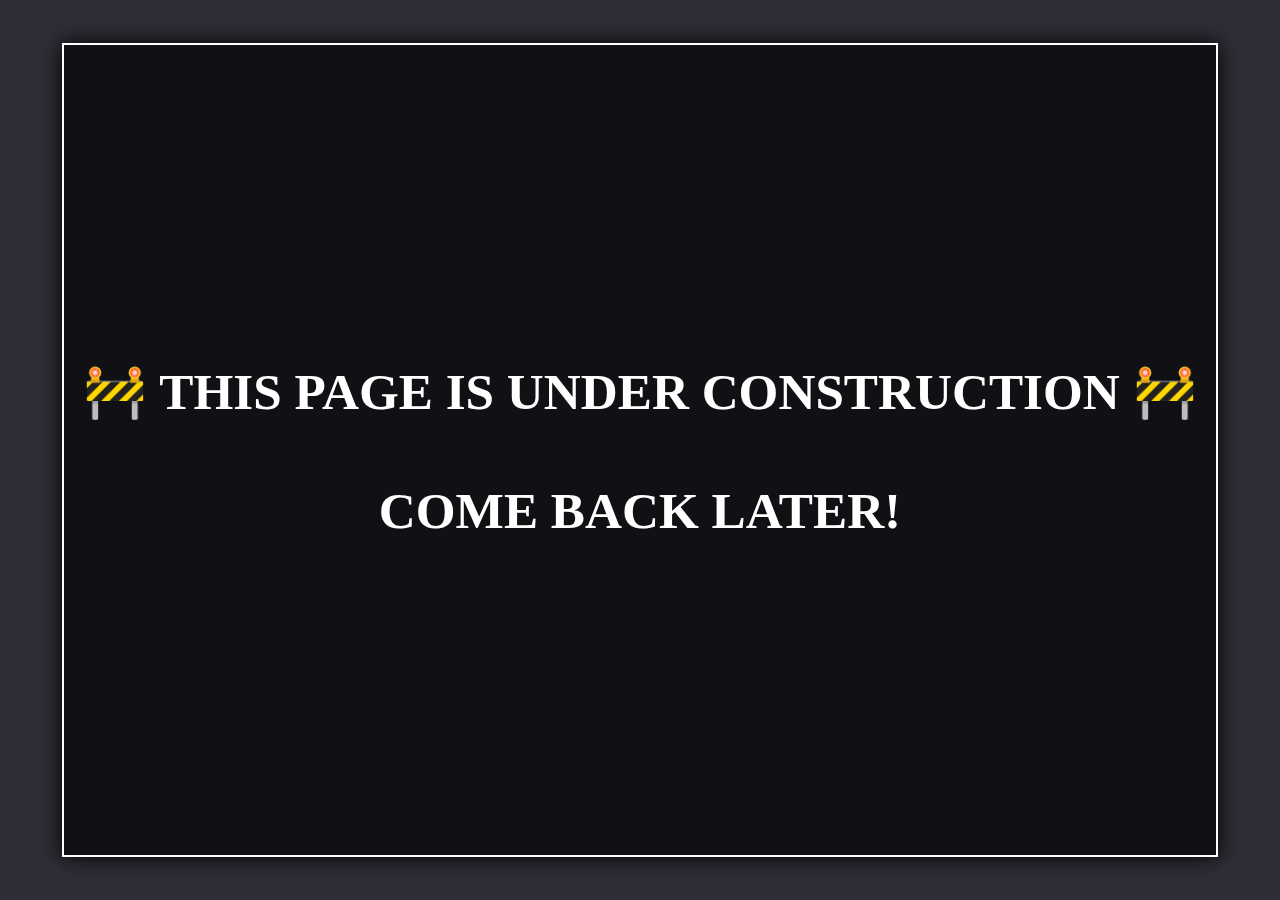
==== commit 097fbf43: "Startup" ====
--- a/index.html
+++ b/index.html
@@ -148,7 +148,37 @@
 
       <section id="top_section-banner">
 
+        <div id="goals-header_holder"> <h2>Current Goals / Achievements</h2> </div>
+        
+        <div id="bottom_holder">
 
+          <div id="meme-guy_holder"> <img id="meme-guy" src="/images/yellow_meme_guy.png"> </div>
+        
+          <div id="goals-content_holder">
+
+            <h2>Current Future Goals:</h2>
+
+            <li>Finalize the website!</li>
+
+            <li>Begin marketing.</li>
+
+            <li>Work on the community!</li>
+
+            <li>Post content.</li>
+
+            <h2>Past Achievements:</h2>
+
+            <li>Make the website public!</li>
+
+            <li>Have a personal website.</li>
+
+            <li>Made portfolios for the homies!</li>
+
+            <li>Got a media account started up!</li>
+
+          </div>
+
+        </div>
 
       </section>
 
--- a/style.css
+++ b/style.css
@@ -72,6 +72,7 @@
         justify-content: center;
         align-items: center;
         gap: 2vw;
+        border-bottom: 2px solid rgb(47, 47, 63);
     }
 
     #header-banner {
@@ -86,6 +87,20 @@
         align-items: center;
         flex-direction: column;
         gap: 5vh;
+        border-bottom: 4px solid white;
+    }
+
+    #top_section-banner {
+        width: 100vw;
+        height: 100vh;
+        background-color: rgb(21, 24, 31);
+        border-bottom: 4px solid white;
+        box-shadow: 0 0 50px black inset;
+        display: flex;
+        justify-content: center;
+        align-items: center;
+        flex-direction: column;
+        gap: 3vh;
     }
 
     /* ===[ Navigation Styling Decor ]=== */
@@ -255,3 +270,75 @@
         text-wrap: nowrap;
         text-shadow: 3px 3px 1px rgb(143, 143, 179), 6px 6px 1px rgb(67, 67, 85);
     }
+
+    /* ===[ Top Section Decor ]=== */
+
+    #goals-header_holder {
+        width: 65vw;
+        height: 10vh;
+        border-bottom: 3px solid white;
+        border-bottom-left-radius: 20px;
+        border-bottom-right-radius: 20px;
+        box-shadow: 0 20px 40px rgb(32, 35, 39);
+        background-color: rgba(0, 0, 0, 0.452);
+        border-top-left-radius: 10px;
+        border-top-right-radius: 10px;
+    }
+
+    #goals-header_holder h2 {
+        color: white;
+        font-size: 3.5vw;
+        text-shadow: 3px 3px 1px black;
+        font-weight: bold;
+        text-align: center;
+        padding: 1vh;
+    }
+
+    #bottom_holder {
+        width: 100vw;
+        height: 80vh;
+        display: flex;
+        justify-content: center;
+        align-items: center;
+        flex-direction: row;
+        gap: 10vw;
+    }
+
+    #meme-guy_holder {
+        width: 30vw;
+        height: 30vw;
+        display: flex;
+        justify-content: center;
+        align-items: center;
+    }
+
+    #meme-guy {
+        width: 30vw;
+        height: 25vw;
+    }
+
+    #goals-content_holder {
+        width: 40vw;
+        height: 70vh;
+        background-color: rgba(0, 0, 0, 0.767);
+        border-radius: 20px;
+        border: 2px solid white;
+        box-shadow: 0 0 20px black;
+        display: flex;
+        justify-content: center;
+        align-items: center;
+        flex-direction: column;
+    }
+
+    #goals-content_holder h2 {
+        color: white;
+        font-size: 2vw;
+        padding: 3vh;
+        text-align: center;
+    }
+
+    #goals-content_holder li {
+        color: white;
+        font-size: 1vw;
+        padding: 1vh;
+    }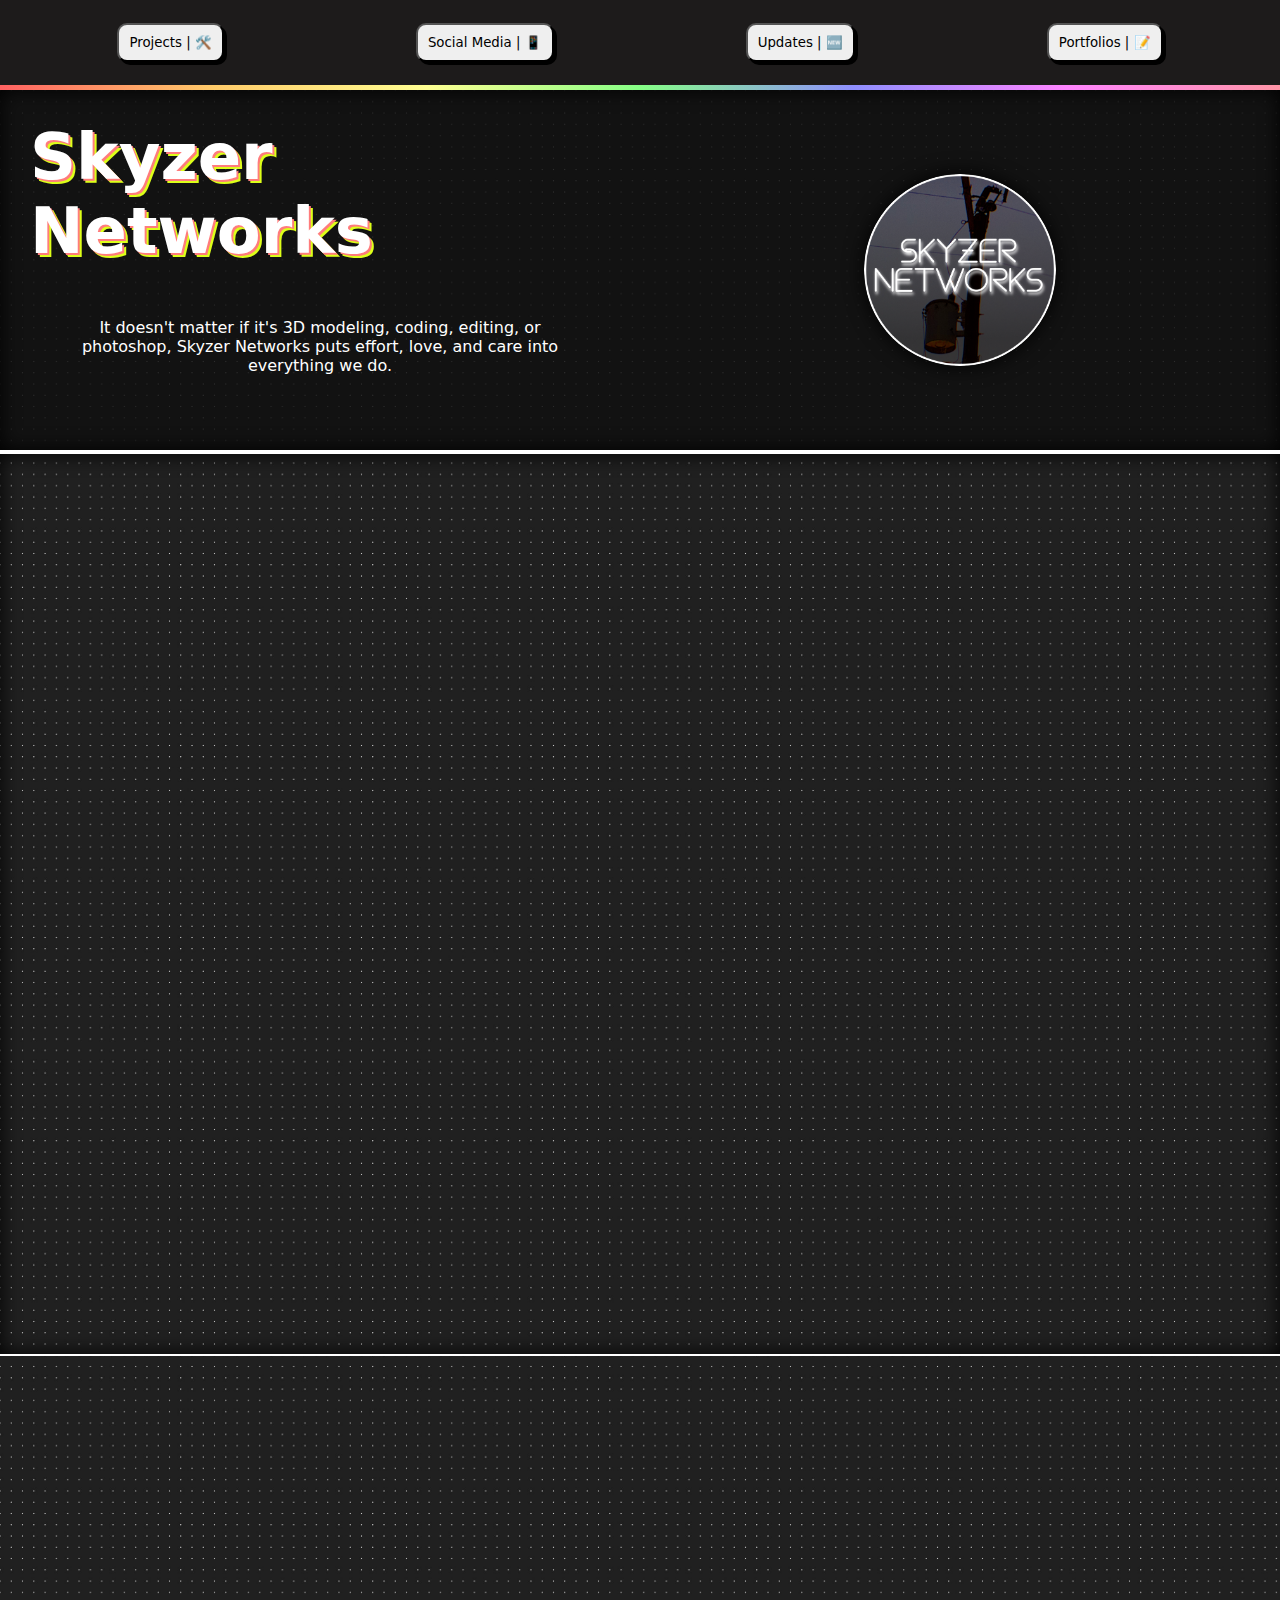
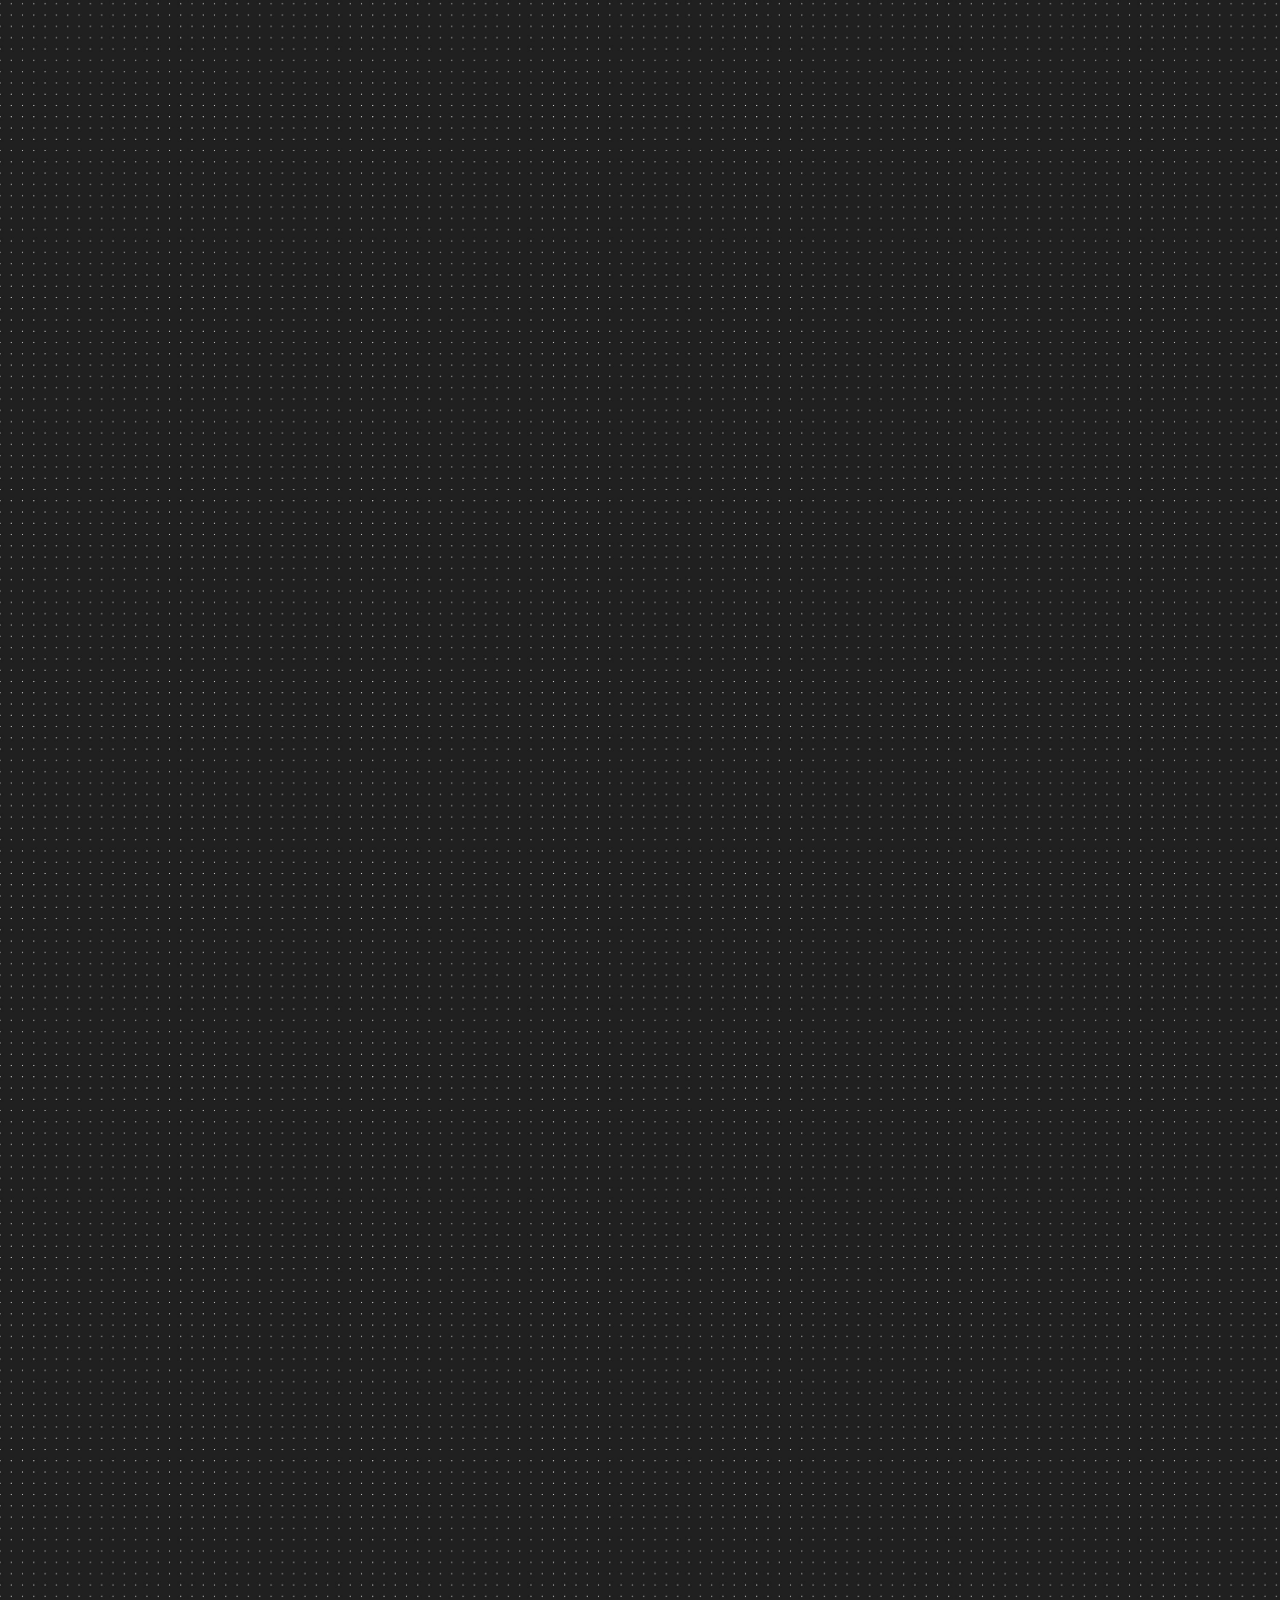
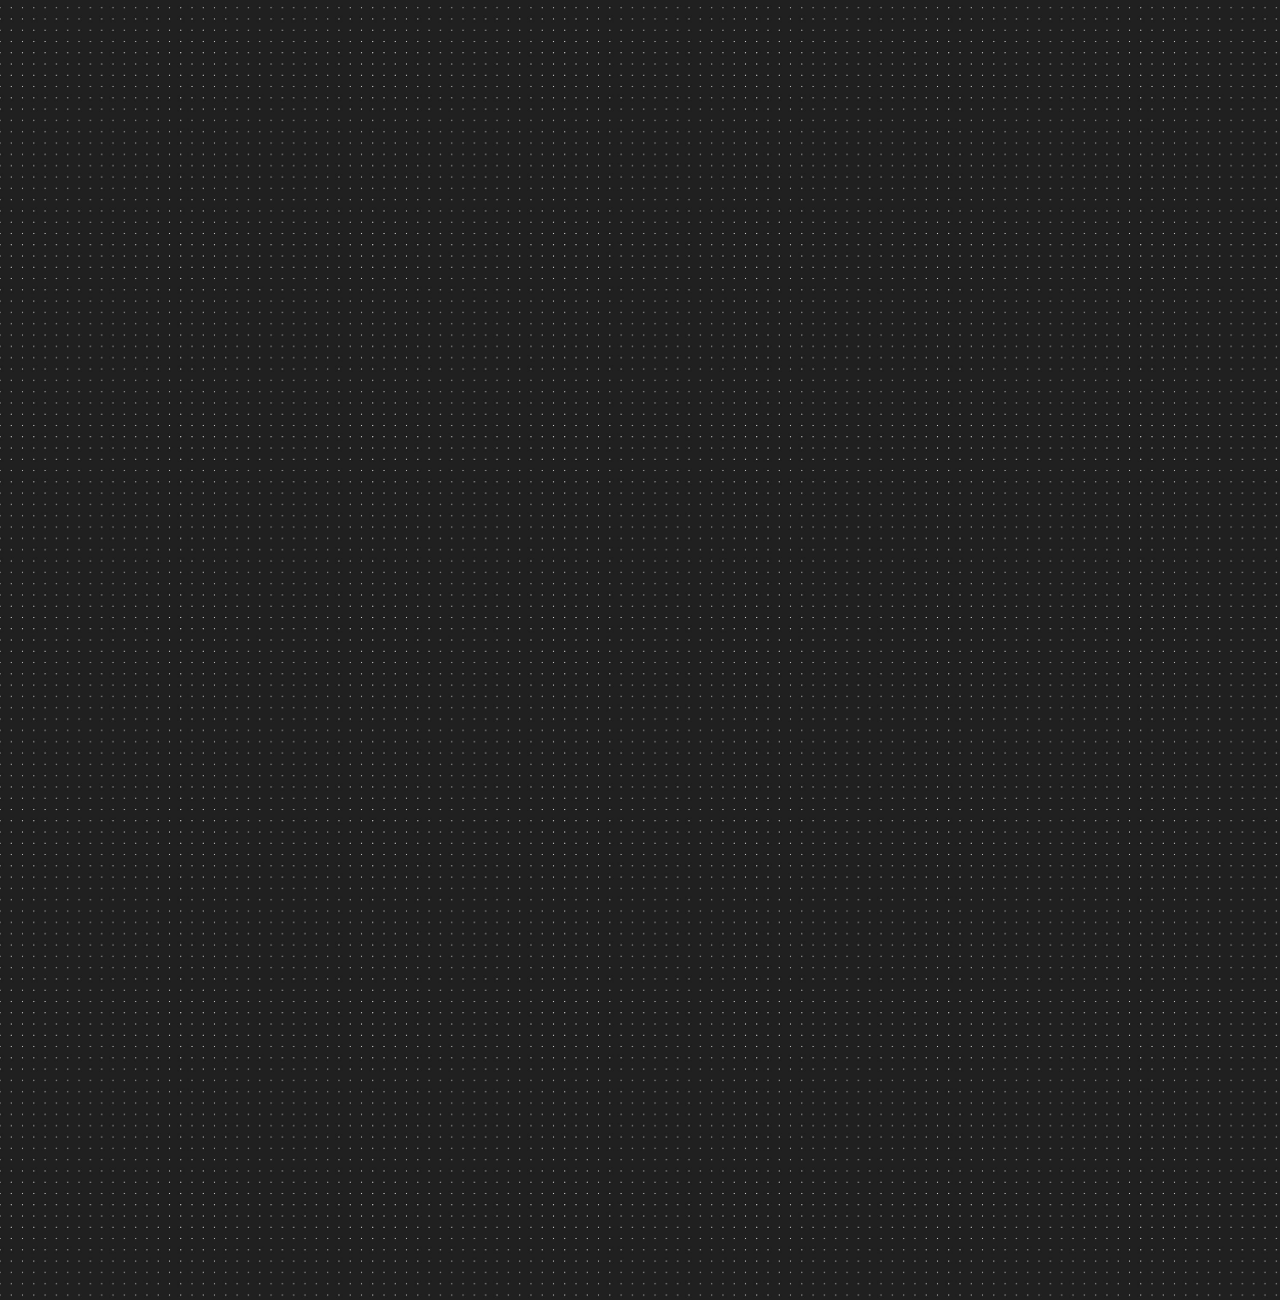
==== commit 156a7825: "Startup" ====
--- a/index.html
+++ b/index.html
@@ -25,160 +25,59 @@
     <meta name="viewport" content="width=device-width, initial-scale=1.0"> <!-- Sets a viewport for device compatibility -->
     <meta http-equiv="X-UA-Compatible" content="ie=edge"> <!-- Sets the header compatiblity for http requests -->
     
-    <title>| Home 🏠</title> <!-- Title of the page / tab -->
+    <title>| Home</title> <!-- Title of the page / tab -->
 
-    <script src="/script.js"></script>
     <link rel="stylesheet" href="/style.css"> <!-- Sets the CSS / Style file for the page -->
-    <link rel="icon" href="/images/logos/SNLogo.png" type="image/png"> <!-- Sets the tab to the company / group logo -->
+    <link rel="icon" href="/img/0001-l/sn-logo.png" type="image/png"> <!-- Sets the tab to the company / group logo -->
     
     <meta name="description" content="It doesn't matter if it's 3D modeling, coding, editing, or photoshop, Skyzer Networks puts effort, love, and care into everything we do."> <!-- The description of the website -->
     <meta name="author" content="Michael"> <!-- The orginal author of the code / file -->
 
     <meta property="og:title" content="Skyzer Networks"> <!-- Lines 36 to 39 are the orginal properties of the sites information -->
     <meta property="og:description" content="It doesn't matter if it's 3D modeling, coding, editing, or photoshop, Skyzer Networks puts effort, love, and care into everything we do.">
-    <meta property="og:image" content="https://skyzernetworks.github.io/images/logos/SNLogo.png">
+    <meta property="og:image" content="https://skyzernetworks.github.io/img/0001-l/sn-logo.png">
     <meta property="og:url" content="https://skyzernetworks.github.io/index.html">
-
+    
   </head>
 
   <body id="background">
 
-    <div id="page-container">
+    <div id="page_container">
 
-      <nav id="navigation-banner">
+      <nav>
 
-        <div id="logo-container_nav"><img src="/images/logos/SNLogo.png"></div>
+        <div id="nav-holder">
 
-        <div class="dropdown"></div>
-
-          <div class="nav-button">
-          
-          <a class="nav-button_text">Projects ⇩</a>
-        
-            <div class="dropdown-content">
-              <a href="#">Link 1</a>
-              <a href="#">Link 2</a>
-              <a href="#">Link 3</a>
-        
-          </div>
-
-        </div>
-
-        <div class="dropdown"></div>
-
-        <div class="nav-button">
-        
-        <a class="nav-button_text">Changelogs ⇩</a>
-      
-          <div class="dropdown-content">
-            <a href="#">Website Logs</a>
-            <a href="#">Game Logs</a>
-            <a href="#">Community Log</a>
-      
-        </div>
-
-      </div>
-
-      <div class="dropdown"></div>
-
-          <div class="nav-button">
-          
-          <a class="nav-button_text">Resources ⇩</a>
-        
-            <div class="dropdown-content">
-              <a href="/socials/discord.html">Community Hub</a>
-              <a href="/socials/instagram.html">Instagram</a>
-              <a href="#">Twitter</a>
-              <a href="#">Youtube</a>
-        
-          </div>
-
-        </div>
-
-        <div class="dropdown"></div>
-
-          <div class="nav-button">
-          
-          <a class="nav-button_text">Team ⇩</a>
-        
-            <div class="dropdown-content">
-
-              <a href="#">Michael [Founder]</a>
-              <a href="#">Jacob [Co-Founder]</a>
-        
-          </div>
-
-        </div>
-
-        <div id="end-container_nav"> 
-
-          <div id="monkey-container"> 
-            
-            <img src="/images/logos/Monkey-Website.png"> 
-
-            <div class="monkey-dropdown">
-
-              <a href="#"><b>Im Watching You</b></a>
-        
-            </div>
-
-          </div>
+          <button class="nav-button">Projects | 🛠️</button>
+          <button class="nav-button">Social Media | 📱</button>
+          <button class="nav-button">Updates | 🆕</button>
+          <button class="nav-button">Portfolios | 📝</button>
 
         </div>
 
       </nav>
 
-      <header id="header-banner">
+      <header>
 
-        <div id="quote-holder"> <p>"It doesn't matter if it's 3D modeling, coding, editing, or photoshop, Skyzer Networks puts effort, love, and care into everything we do." <br><br>- Skyzer Networks</p> </div>
+        <div id="title_container">
 
-        <div id="commandments-title"> <h2>The 5 Commandments</h2> </div>
+          <h1>Skyzer Networks</h1>
+  
+          <p>It doesn't matter if it's 3D modeling, coding, editing, or photoshop, Skyzer Networks puts effort, love, and care into everything we do.</p>
+  
+        </div>
 
-        <div id="commandments-holder">
+        <div id="header_image">
 
-          <p>1. Work with fast speeds, but make it your best work.</p>
-          <p>2. Have fun, but not to much fun.</p>
-          <p>3. Do what you think is best, but don't make it trash.</p>
-          <p>4. Commit to something, but don't commit your life to it.</p>
-          <p>5. Work hard on your task, but <b>DON'T</b> burnout.</p>
+          <img src="/img/0001-l/sn-logo.png">
 
         </div>
 
       </header>
 
-      <section id="top_section-banner">
+      <section id="section-1">
 
-        <div id="goals-header_holder"> <h2>Current Goals / Achievements</h2> </div>
         
-        <div id="bottom_holder">
-
-          <div id="meme-guy_holder"> <img id="meme-guy" src="/images/yellow_meme_guy.png"> </div>
-        
-          <div id="goals-content_holder">
-
-            <h2>Current Future Goals:</h2>
-
-            <li>Finalize the website!</li>
-
-            <li>Begin marketing.</li>
-
-            <li>Work on the community!</li>
-
-            <li>Post content.</li>
-
-            <h2>Past Achievements:</h2>
-
-            <li>Make the website public!</li>
-
-            <li>Have a personal website.</li>
-
-            <li>Made portfolios for the homies!</li>
-
-            <li>Got a media account started up!</li>
-
-          </div>
-
-        </div>
 
       </section>
 
--- a/style.css
+++ b/style.css
@@ -12,333 +12,151 @@
 
 (END) */
 
-/* ------------------------- [ Page Start Settings ] ------------------------- */
+/* Color Palette */
+
+:root {
+    --color1: rgb(51, 51, 53);
+    --color2: rgb(116, 116, 122);
+    --color3: rgb(147, 147, 160);
+    --color4: rgb(209, 209, 224);
+    --color5: rgb(30, 30, 32);
+}
+
+/* Scroll Bar Style */
+
+::-webkit-scrollbar {
+    width: 10px;
+}
+::-webkit-scrollbar-button {
+    background-color: var(--color1);
+}
+::-webkit-scrollbar-track {
+    background-color: var(--color5);
+}
+::-webkit-scrollbar-thumb {
+    background-color: var(--color2)
+}
+
+/* Page Fix */
 
 * {
     padding: 0;
     margin: 0;
-    font-family: 'Times New Roman', Times, serif;
     overflow: none;
     cursor: default;
     user-select: none;
+    font-family: system-ui, -apple-system, BlinkMacSystemFont, 'Segoe UI', Roboto, Oxygen, Ubuntu, Cantarell, 'Open Sans', 'Helvetica Neue', sans-serif;
 }
 
+/* Background / Body */
+
 #background {
-    background-color: rgb(175, 181, 184);
+    overflow-y: scroll;
     overflow-x: hidden;
 }
 
-/* width */
-::-webkit-scrollbar {
-    width: 10px;
-  }
-  
-  /* Track */
-  ::-webkit-scrollbar-track {
-    background: #b2b2b2;
-  }
-  
-  /* Handle */
-  ::-webkit-scrollbar-thumb {
-    background: #5a5966;
-    border-radius: 20px;
-  }
-  
-  /* Handle on hover */
-  ::-webkit-scrollbar-thumb:hover {
-    background: #ffffff;
-  }
+/* Page Container / Holder */
 
-/* ------------------------- [ Page Design ] ------------------------- */
+#page_container {
+    width: 100vw;
+    height: 500vh;
+    background-image: url("/img/0002-b/blk_dotgrid.jpg");
+    background-size: 15vw;
+}
 
-    /* ===[ Page Container ]=== */
+/* Navigation Banner / Block */
 
-    #page-container {
-        width: 100vw;
-        height: 1000vh;
-        display: flex;
-        justify-content: start;
-        align-items: center;
-        flex-direction: column;
-    }
+nav {
+    width: 100vw;
+    height: 10vh;
+    background-image: linear-gradient(to right, rgb(255, 98, 98), rgb(255, 203, 106), rgb(255, 255, 146), rgb(134, 255, 134), rgb(143, 143, 255), rgb(255, 133, 255), rgb(255, 149, 166));
+}
 
-    /* ===[ Banner Styling Code ]=== */
+#nav-holder {
+    width: 100vw;
+    height: 9.4vh;
+    background-color: rgb(29, 27, 27);
+    display: flex; 
+    justify-content: center;
+    align-items: center;
+    gap: 15vw;
+}
 
-    #navigation-banner {
-        width: 100vw;
-        height: 10vh;
-        display: flex;
-        background-color: white;
-        justify-content: center;
-        align-items: center;
-        gap: 2vw;
-        border-bottom: 2px solid rgb(47, 47, 63);
-    }
+.nav-button {
+    padding: 10px;
+    border-radius: 10px;
+    box-shadow: 3px 3px 0px rgb(0, 0, 0);
+    transition: ease-in 0.3s;
+}
 
-    #header-banner {
-        width: 100vw;
-        height: 100vh;
-        background-image: url("/images/backgrounds/Background-Header.png");
-        background-size: cover;
-        background-repeat: no-repeat;
-        background-color: rgb(28, 31, 37);
-        display: flex;
-        justify-content: start;
-        align-items: center;
-        flex-direction: column;
-        gap: 5vh;
-        border-bottom: 4px solid white;
-    }
+.nav-button:hover {
+    background-color: var(--color2);
+    color: white;
+    cursor: pointer;
+    padding: 15px;
+    font-weight: bold;
+}
 
-    #top_section-banner {
-        width: 100vw;
-        height: 100vh;
-        background-color: rgb(21, 24, 31);
-        border-bottom: 4px solid white;
-        box-shadow: 0 0 50px black inset;
-        display: flex;
-        justify-content: center;
-        align-items: center;
-        flex-direction: column;
-        gap: 3vh;
-    }
+/* Header Banner / Block */
 
-    /* ===[ Navigation Styling Decor ]=== */
+header {
+    width: 100vw;
+    height: 40vh;
+    background-color: rgba(15, 15, 15, 0.836);
+    border-bottom: .5vh solid white;
+    display: flex;
+    justify-content: center;
+    align-items: start;
+    flex-direction: row;
+    box-shadow: 0 0 20px rgb(0, 0, 0) inset;
+}
 
-    #logo-container_nav {
-        width: 8vw;
-        height: 10vh;
-        display: flex;
-        justify-content: center;
-        align-items: center;
-    }
+#title_container {
+    width: 50vw;
+    height: 40vh;
+    display: flex;
+    justify-content: center;
+    align-items: center;
+    flex-direction: column;
+}
 
-    #logo-container_nav img {
-        width: 4.5vw;
-        height: 4.5vw;
-    }
+header h1 {
+    color: white;
+    padding: 30px;
+    font-size: 5vw;
+    text-shadow: 2px 2px 0px rgb(255, 124, 124), 4px 4px 0px rgb(221, 255, 25);
+}
 
-    .nav-button {
-        width: 8vw;
-        height: 10vh;
-        display: flex;
-        justify-content: center;
-        align-items: center;
-    }
+header p {
+    color: white;
+    margin: 20px;
+    text-wrap: stable;
+    width: 40vw;
+    height: 15vh;
+    text-align: center;
+}
 
-    .nav-button_text {
-        color: rgb(67, 67, 82);
-        font-size: 20px;
-        transition: 0.1s;
-    }
+#header_image {
+    width: 50vw;
+    height: 40vh;
+    display: flex;
+    justify-content: center;
+    align-items: center;
+}
 
-    .nav-button_text:hover {
-        color: rgb(186, 186, 241);
-        cursor: pointer;
-    }
+#header_image img {
+    width: 15vw;
+    height: 15vw;
+    border-radius: 100%;
+    box-shadow: 0px 0px 20px rgb(0, 0, 0);
+}
 
-    .dropdown-content a:hover {background-color: #ddd;}
+/* Section Banner / Block */
 
-    .nav-button:hover .dropdown-content {display: block;}
-
-    #monkey-container:hover .monkey-dropdown {display: block;}
-
-    .dropdown {
-        position: relative;
-        display: inline-block;
-    }
-
-    .dropdown-content {
-        display: none;
-        position: absolute;
-        background-color: #f1f1f1;
-        min-width: 160px;
-        box-shadow: 0px 8px 16px 0px rgba(0,0,0,0.2);
-        top: 10vh;
-        z-index: 1;
-    }
-      
-    .dropdown-content a {
-        color: black;
-        padding: 12px 16px;
-        text-decoration: none;
-        display: block;
-        text-align: center;
-        cursor: pointer;
-    }
-
-    .monkey-dropdown {
-        display: none;
-        position: absolute;
-        background-color: #f1f1f1;
-        min-width: 160px;
-        box-shadow: 0px 8px 16px 0px rgba(0,0,0,0.2);
-        top: 3vh;
-        right: 7vw;
-        z-index: 1;
-    }
-
-    .monkey-dropdown a {
-        color: rgb(255, 0, 0);
-        padding: 12px 16px;
-        text-decoration: none;
-        display: block;
-        text-align: center;
-    }
-
-    #end-container_nav {
-        width: 52vw;
-        height: 10vh;
-        display: flex;
-        justify-content: end;
-        align-items: center;
-    }
-
-    #monkey-container {
-        width: 8vw;
-        height: 10vh;
-        display: flex;
-        justify-content: center;
-        align-items: center;
-    }
-
-    #monkey-container img {
-        width: 6vw;
-        height: 6vw;
-    }
-
-    /* ===[ Header Styling Decor ]=== */
-
-    #quote-holder {
-        width: 70vw;
-        height: 30vh;
-        border-bottom: 2px solid white;
-        display: flex;
-        justify-content: center;
-        align-items: center;
-    }
-
-    #quote-holder p {
-        color: white;
-        font-size: 20px;
-        width: 40vw;
-        height: 9vh;
-        padding: 20px;
-        text-align: center;
-        font-family: 'Times New Roman', Times, serif;
-        text-shadow: 3px 3px 0px rgb(27, 27, 29);
-        background-color: rgb(55, 56, 71);
-        border-radius: 10px;
-        box-shadow: 0 0 20px rgb(64, 66, 87);
-        border-left: 4px solid rgb(169, 178, 224);
-        border-right: 4px solid rgb(169, 178, 224);
-    }
-
-    #commandments-title {
-        width: 50vw;
-        height: 5vh;
-        display: flex;
-        justify-content: center;
-        align-items: center;
-    }
-
-    #commandments-title h2 {
-        color: rgb(211, 212, 255);
-        font-size: 40px;
-        text-shadow: 3px 3px 1px rgb(143, 143, 179), 6px 6px 1px rgb(67, 67, 85);
-    }
-
-    #commandments-holder {
-        width: 30vw;
-        height: 50vh;
-        border-bottom: 2px solid white;
-        border-top: 2px solid white;
-        border-radius: 20px;
-        background-image: linear-gradient(to bottom, rgba(47, 48, 65, 0.548), rgba(255, 255, 255, 0.315));
-        display: flex;
-        justify-content: center;
-        align-items: center;
-        flex-direction: column;
-        gap: 4vw;
-    }
-
-    #commandments-holder p {
-        color: white;
-        font-size: 20px;
-        text-align: left;
-        width: 22vw;
-        text-wrap: nowrap;
-        text-shadow: 3px 3px 1px rgb(143, 143, 179), 6px 6px 1px rgb(67, 67, 85);
-    }
-
-    /* ===[ Top Section Decor ]=== */
-
-    #goals-header_holder {
-        width: 65vw;
-        height: 10vh;
-        border-bottom: 3px solid white;
-        border-bottom-left-radius: 20px;
-        border-bottom-right-radius: 20px;
-        box-shadow: 0 20px 40px rgb(32, 35, 39);
-        background-color: rgba(0, 0, 0, 0.452);
-        border-top-left-radius: 10px;
-        border-top-right-radius: 10px;
-    }
-
-    #goals-header_holder h2 {
-        color: white;
-        font-size: 3.5vw;
-        text-shadow: 3px 3px 1px black;
-        font-weight: bold;
-        text-align: center;
-        padding: 1vh;
-    }
-
-    #bottom_holder {
-        width: 100vw;
-        height: 80vh;
-        display: flex;
-        justify-content: center;
-        align-items: center;
-        flex-direction: row;
-        gap: 10vw;
-    }
-
-    #meme-guy_holder {
-        width: 30vw;
-        height: 30vw;
-        display: flex;
-        justify-content: center;
-        align-items: center;
-    }
-
-    #meme-guy {
-        width: 30vw;
-        height: 25vw;
-    }
-
-    #goals-content_holder {
-        width: 40vw;
-        height: 70vh;
-        background-color: rgba(0, 0, 0, 0.767);
-        border-radius: 20px;
-        border: 2px solid white;
-        box-shadow: 0 0 20px black;
-        display: flex;
-        justify-content: center;
-        align-items: center;
-        flex-direction: column;
-    }
-
-    #goals-content_holder h2 {
-        color: white;
-        font-size: 2vw;
-        padding: 3vh;
-        text-align: center;
-    }
-
-    #goals-content_holder li {
-        color: white;
-        font-size: 1vw;
-        padding: 1vh;
-    }+#section-1 {
+    width: 100vw;
+    height: 100vh;
+    z-index: 0;
+    box-shadow: 0 0 20px black inset;
+    border-bottom: .3vh solid white;
+}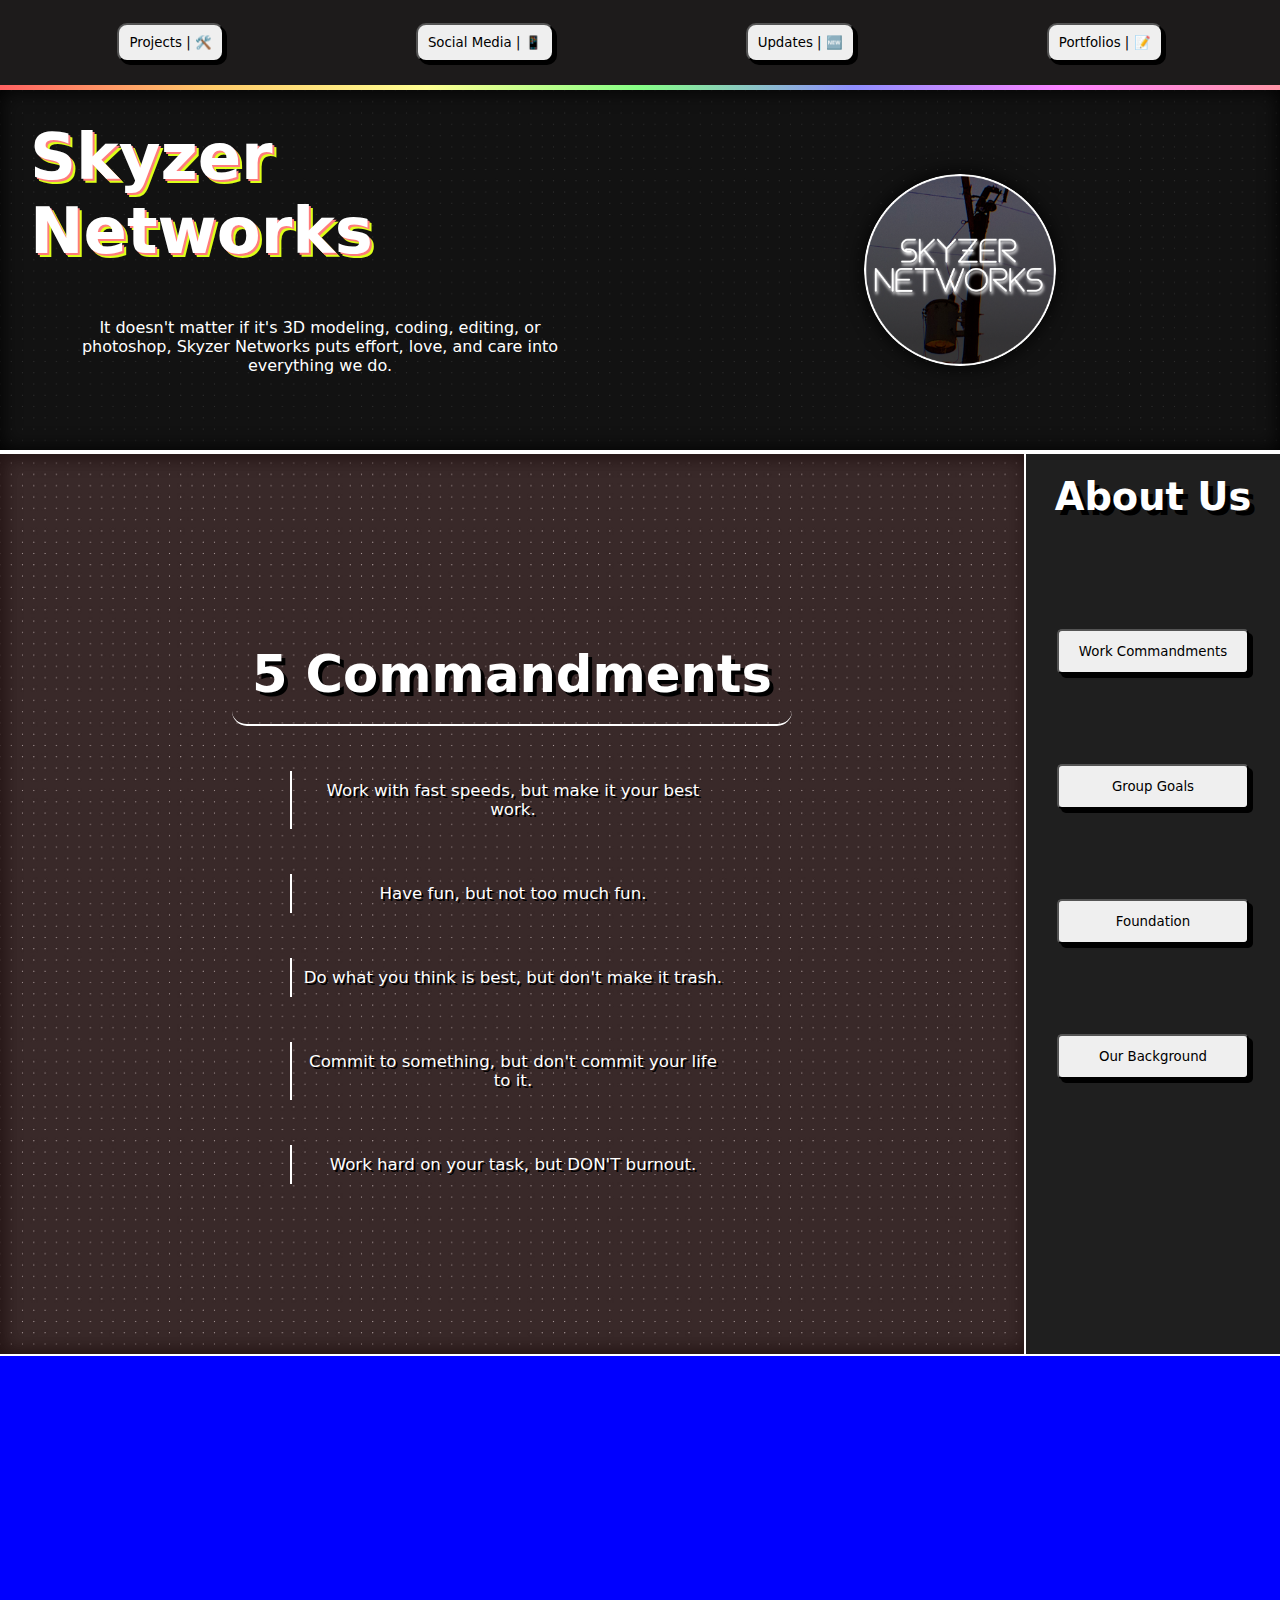
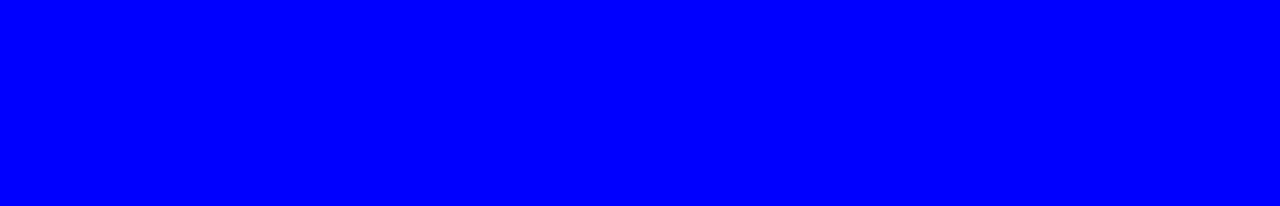
==== commit 2803e7d1: "Startup" ====
--- a/index.html
+++ b/index.html
@@ -27,6 +27,7 @@
     
     <title>| Home</title> <!-- Title of the page / tab -->
 
+    <script src="/script.js"></script>
     <link rel="stylesheet" href="/style.css"> <!-- Sets the CSS / Style file for the page -->
     <link rel="icon" href="/img/0001-l/sn-logo.png" type="image/png"> <!-- Sets the tab to the company / group logo -->
     
@@ -77,9 +78,68 @@
 
       <section id="section-1">
 
-        
+        <div id="s1-content_holder">
+
+          <div id="commandments-banner">
+
+            <h2>5 Commandments</h2>
+
+            <p>Work with fast speeds, but make it your best work.</p>
+
+            <p>Have fun, but not too much fun.</p>
+
+            <p>Do what you think is best, but don't make it trash.</p>
+
+            <p>Commit to something, but don't commit your life to it.</p>
+
+            <p>Work hard on your task, but DON'T burnout.</p>
+
+          </div>
+
+          <div id="goals-banner">
+
+            <h2>Group Goals</h2>
+
+            <p>Our main goal/vision for this group is to create a top tier gaming experience for all to enjoy.  We hope for a fast release for our upcoming games and will be releasing news as soon as possible! We also desire the creation of a safe and fun community for others to communicate in.  We hope everyone enjoys our adventure to the creation of a top notch game company!</p>
+
+          </div>
+
+          <div id="foundation-banner">
+
+            <h2>Why We Founded</h2>
+
+            <p>Skyzer Networks was founded for the main purpose of bringing high quality game content that the people want.  We specialize in dedicated skills in programming, outstanding graphics and the best part, how the game runs.  We want to show off our skills so others can enjoy our creations with ease!</p>
+
+          </div>
+
+          <div id="background-banner">
+
+            <h2>Our Backgrounds As Developers</h2>
+            
+            <p>The background that we come from is no different then most programmers/devlopers.  We are just faster and reliable in how we create such masterpieces!  We are specialized in several coding langauges and design softwares.  We dedicate our time to give everyone a top quality creation that can be reliable and easy to use!</p>
+
+          </div>
+
+        </div>
+
+        <div id="s1-right_holder">
+
+          <h2>About Us</h2>
+
+          <button class="about-buttons" onclick="workCmd()">Work Commandments</button>
+          <button class="about-buttons" onclick="groupGls()">Group Goals</button>
+          <button class="about-buttons" onclick="foundation()">Foundation</button>
+          <button class="about-buttons" onclick="background()">Our Background</button>
+          
+        </div>
 
       </section>
+
+      <footer>
+
+
+
+      </footer>
 
     </div>
 
--- a/style.css
+++ b/style.css
@@ -32,9 +32,11 @@
 }
 ::-webkit-scrollbar-track {
     background-color: var(--color5);
+    box-shadow: 0px 0px 20px rgb(197, 83, 83);
 }
 ::-webkit-scrollbar-thumb {
-    background-color: var(--color2)
+    background-color: var(--color2);
+    border-radius: 10px;
 }
 
 /* Page Fix */
@@ -59,7 +61,7 @@
 
 #page_container {
     width: 100vw;
-    height: 500vh;
+    height: 200vh;
     background-image: url("/img/0002-b/blk_dotgrid.jpg");
     background-size: 15vw;
 }
@@ -159,4 +161,182 @@
     z-index: 0;
     box-shadow: 0 0 20px black inset;
     border-bottom: .3vh solid white;
+    display: flex;
+    justify-content: center;
+    align-items: center;
+    flex-direction: row;
+}
+
+#s1-content_holder {
+    width: 80vw;
+    height: 100vh;
+    box-shadow: 0 0 20px black inset;
+}
+
+#s1-right_holder {
+    width: 20vw;
+    height: 100vh;
+    background-color: rgb(31, 31, 31);
+    border-left: .2vw solid white;
+    display: flex;
+    justify-content: start;
+    align-items: center;
+    flex-direction: column;
+    gap: 10vh;
+}
+
+#s1-right_holder h2 {
+    color: white;
+    font-size: 3vw;
+    padding: 20px;
+    text-align: center;
+    text-shadow: 5px 5px 0px black;
+}
+
+.about-buttons {
+    width: 15vw;
+    height: 5vh;
+    color: rgb(0, 0, 0);
+    border-radius: 5px;
+    box-shadow: 4px 4px 0px black;
+    transition: ease-in-out 0.2s;
+}
+
+.about-buttons:hover {
+    color: white;
+    background-color: rgb(14, 14, 14);
+    border: .1vw solid white;
+    cursor: pointer;
+}
+
+#commandments-banner {
+    width: 80vw;
+    height: 100vh;
+    display: flex;
+    justify-content: center;
+    align-items: center;
+    flex-direction: column;
+    background-color: rgba(109, 61, 61, 0.329);
+    gap: 5vh;
+}
+
+#commandments-banner h2 {
+    color: white;
+    font-size: 4vw;
+    text-shadow: 4px 4px 0px black;
+    padding: 20px;
+    border-bottom: .3vh solid white;
+    border-radius: 15px;
+}
+
+#commandments-banner p {
+    color: white;
+    text-shadow: 2px 2px 0px black;
+    font-size: 1.3vw;
+    border-left: .2vw solid white;
+    width: 33vw;
+    padding: 10px;
+    text-align: center;
+}
+
+#goals-banner {
+    width: 80vw;
+    height: 100vh;
+    background-color: rgba(255, 200, 97, 0.137);
+    display: none;
+    justify-content: center;
+    align-items: center;
+    flex-direction: column;
+    gap: 5vh;
+}
+
+#goals-banner h2 {
+    color: white;
+    font-size: 4vw;
+    text-shadow: 4px 4px 0px black;
+    padding: 20px;
+    border-bottom: .3vh solid white;
+    border-radius: 15px;
+}
+
+#goals-banner p {
+    width: 40vw;
+    height: 40vh;
+    font-size: 1.3vw;
+    color: white;
+    text-shadow: 2px 2px 0px black;
+    padding: 10px;
+    line-height: 40px;
+    text-align: center;
+}
+
+#foundation-banner {
+    width: 80vw;
+    height: 100vh;
+    background-color: rgba(105, 255, 118, 0.226);
+    display: none;
+    justify-content: center;
+    align-items: center;
+    flex-direction: column;
+    gap: 5vh;
+}
+
+#foundation-banner h2 {
+    color: white;
+    font-size: 4vw;
+    text-shadow: 4px 4px 0px black;
+    padding: 20px;
+    border-bottom: .3vh solid white;
+    border-radius: 15px;
+}
+
+#foundation-banner p {
+    width: 40vw;
+    height: 40vh;
+    font-size: 1.3vw;
+    color: white;
+    text-shadow: 2px 2px 0px black;
+    padding: 10px;
+    line-height: 40px;
+    text-align: center;
+}
+
+#background-banner {
+    width: 80vw;
+    height: 100vh;
+    background-color: rgba(0, 0, 255, 0.158);
+    display: none;
+    justify-content: center;
+    align-items: center;
+    flex-direction: column;
+    gap: 5vh;
+}
+
+#background-banner h2 {
+    color: white;
+    font-size: 4vw;
+    text-shadow: 4px 4px 0px black;
+    padding: 20px;
+    border-bottom: .3vh solid white;
+    border-radius: 15px;
+}
+
+#background-banner p {
+    width: 40vw;
+    height: 40vh;
+    font-size: 1.3vw;
+    color: white;
+    text-shadow: 2px 2px 0px black;
+    padding: 10px;
+    line-height: 40px;
+    text-align: center;
+}
+
+
+/* Footer Banner / Block */
+
+footer {
+    width: 100vw;
+    height: 50vh;
+    background-color: blue;
 }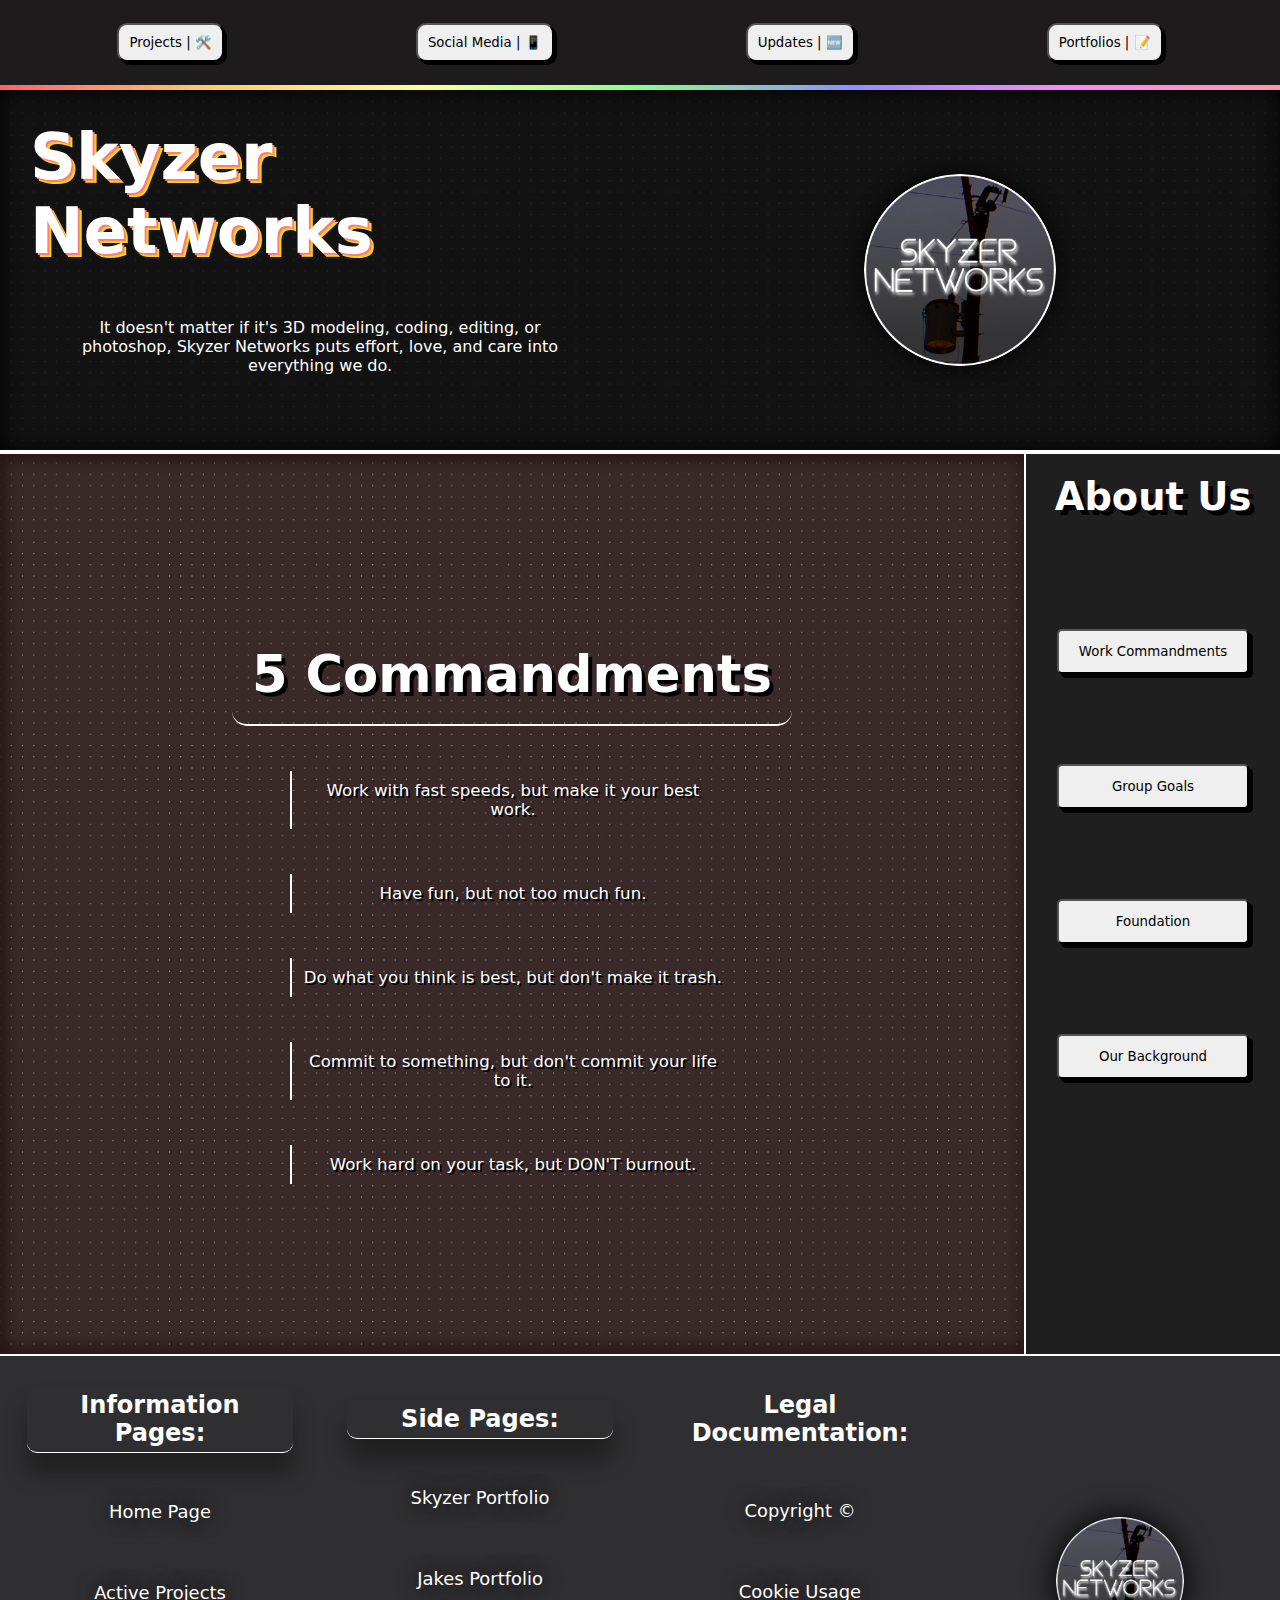
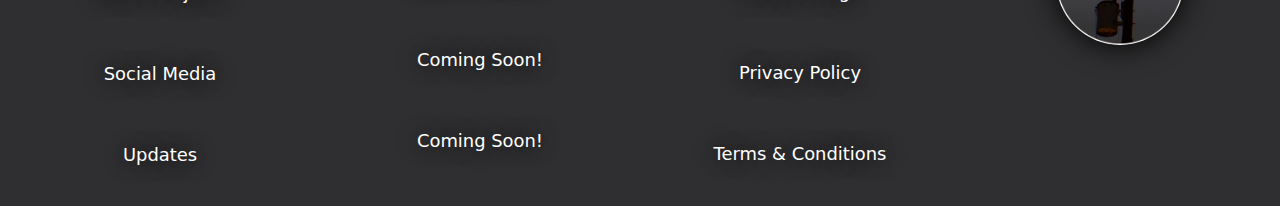
==== commit a8509216: "Startup" ====
--- a/index.html
+++ b/index.html
@@ -137,7 +137,57 @@
 
       <footer>
 
+        <div id="basic-links">
 
+          <div class="link-sep">
+
+            <h2 class="basic-link_title">Information Pages:</h2>
+
+            <div class="link-holder"> <a class="left-link_txt" href="">Home Page</a> </div>
+
+            <div class="link-holder"> <a class="left-link_txt" href="">Active Projects</a> </div>
+          
+            <div class="link-holder"> <a class="left-link_txt" href="">Social Media</a> </div>
+          
+            <div class="link-holder"> <a class="left-link_txt" href="">Updates</a> </div>
+
+          </div>
+
+          <div class="link-sep">
+
+            <h2 class="basic-link_title">Side Pages:</h2>
+          
+            <div class="link-holder"> <a class="left-link_txt" href="">Skyzer Portfolio</a> </div>
+          
+            <div class="link-holder"> <a class="left-link_txt" href="">Jakes Portfolio</a> </div>
+          
+            <div class="link-holder"> <a class="left-link_txt" href="">Coming Soon!</a> </div>
+          
+            <div class="link-holder"> <a class="left-link_txt" href="">Coming Soon!</a> </div>
+
+          </div>
+
+        </div>
+
+        <div id="legal-links">
+
+          <h2 class="legal-title">Legal Documentation:</h2>
+          
+          <div class="link-holder"> <a class="left-link_txt" href="">Copyright ©</a> </div>
+        
+          <div class="link-holder"> <a class="left-link_txt" href="">Cookie Usage</a> </div>
+        
+          <div class="link-holder"> <a class="left-link_txt" href="">Privacy Policy</a> </div>
+        
+          <div class="link-holder"> <a class="left-link_txt" href="">Terms & Conditions</a> </div>
+
+        </div>
+
+        <div id="logo_display">
+
+          <img id="logo-image" src="/img/0001-l/sn-logo.png">
+
+        </div>
 
       </footer>
 
--- a/style.css
+++ b/style.css
@@ -126,7 +126,7 @@
     color: white;
     padding: 30px;
     font-size: 5vw;
-    text-shadow: 2px 2px 0px rgb(255, 124, 124), 4px 4px 0px rgb(221, 255, 25);
+    text-shadow: 2px 2px 0px rgb(255, 124, 124), 4px 4px 0px rgb(255, 217, 0);
 }
 
 header p {
@@ -338,5 +338,95 @@
 footer {
     width: 100vw;
     height: 50vh;
-    background-color: blue;
+    background-color: rgb(47, 47, 49);
+    display: flex;
+    justify-content: center;
+    align-items: center;
+    flex-direction: row;
+}
+
+#basic-links {
+    width: 50vw;
+    height: 50vh;
+    display: flex;
+    justify-content: center;
+    align-items: center;
+}
+
+.link-sep {
+    width: 25vw;
+    height: 50vh;
+    display: flex;
+    justify-content: center;
+    align-items: center;
+    flex-direction: column;
+    gap: 4vh;
+}
+
+.basic-link_title {
+    color: white;
+    border-bottom: .2vh solid white;
+    border-radius: 10px;
+    width: 20vw;
+    padding: 5px;
+    text-align: center;
+    box-shadow: 0px 20px 20px rgb(32, 32, 32);
+}
+
+.link-holder {
+    width: 15vw;
+    height: 5vh;
+    display: flex;
+    align-items: center;
+    justify-content: center;
+}
+
+.left-link_txt {
+    color: white;
+    text-shadow: 0 0 20px black;
+    font-size: 1.4vw;
+    transition: ease-in 0.2s;
+    text-decoration: none;
+}
+
+.left-link_txt:hover {
+    color: rgb(184, 144, 144);
+    cursor: pointer;
+}
+
+.left-link_txt:active {
+    color: rgb(190, 190, 190);
+    transition: ease-in 0.05s;
+}
+
+#legal-links {
+    width: 25vw;
+    height: 50vh;
+    display: flex;
+    justify-content: center;
+    align-items: center;
+    flex-direction: column;
+    gap: 4vh;
+}
+
+.legal-title {
+    color: white;
+    width: 20vw;
+    padding: 5px;
+    text-align: center;
+}
+
+#logo_display {
+    width: 25vw;
+    height: 50vh;
+    display: flex;
+    justify-content: center;
+    align-items: center;
+}
+
+#logo-image {
+    width: 10vw;
+    height: 10vw;
+    border-radius: 50vw;
+    box-shadow: 0 0 30px black;
 }